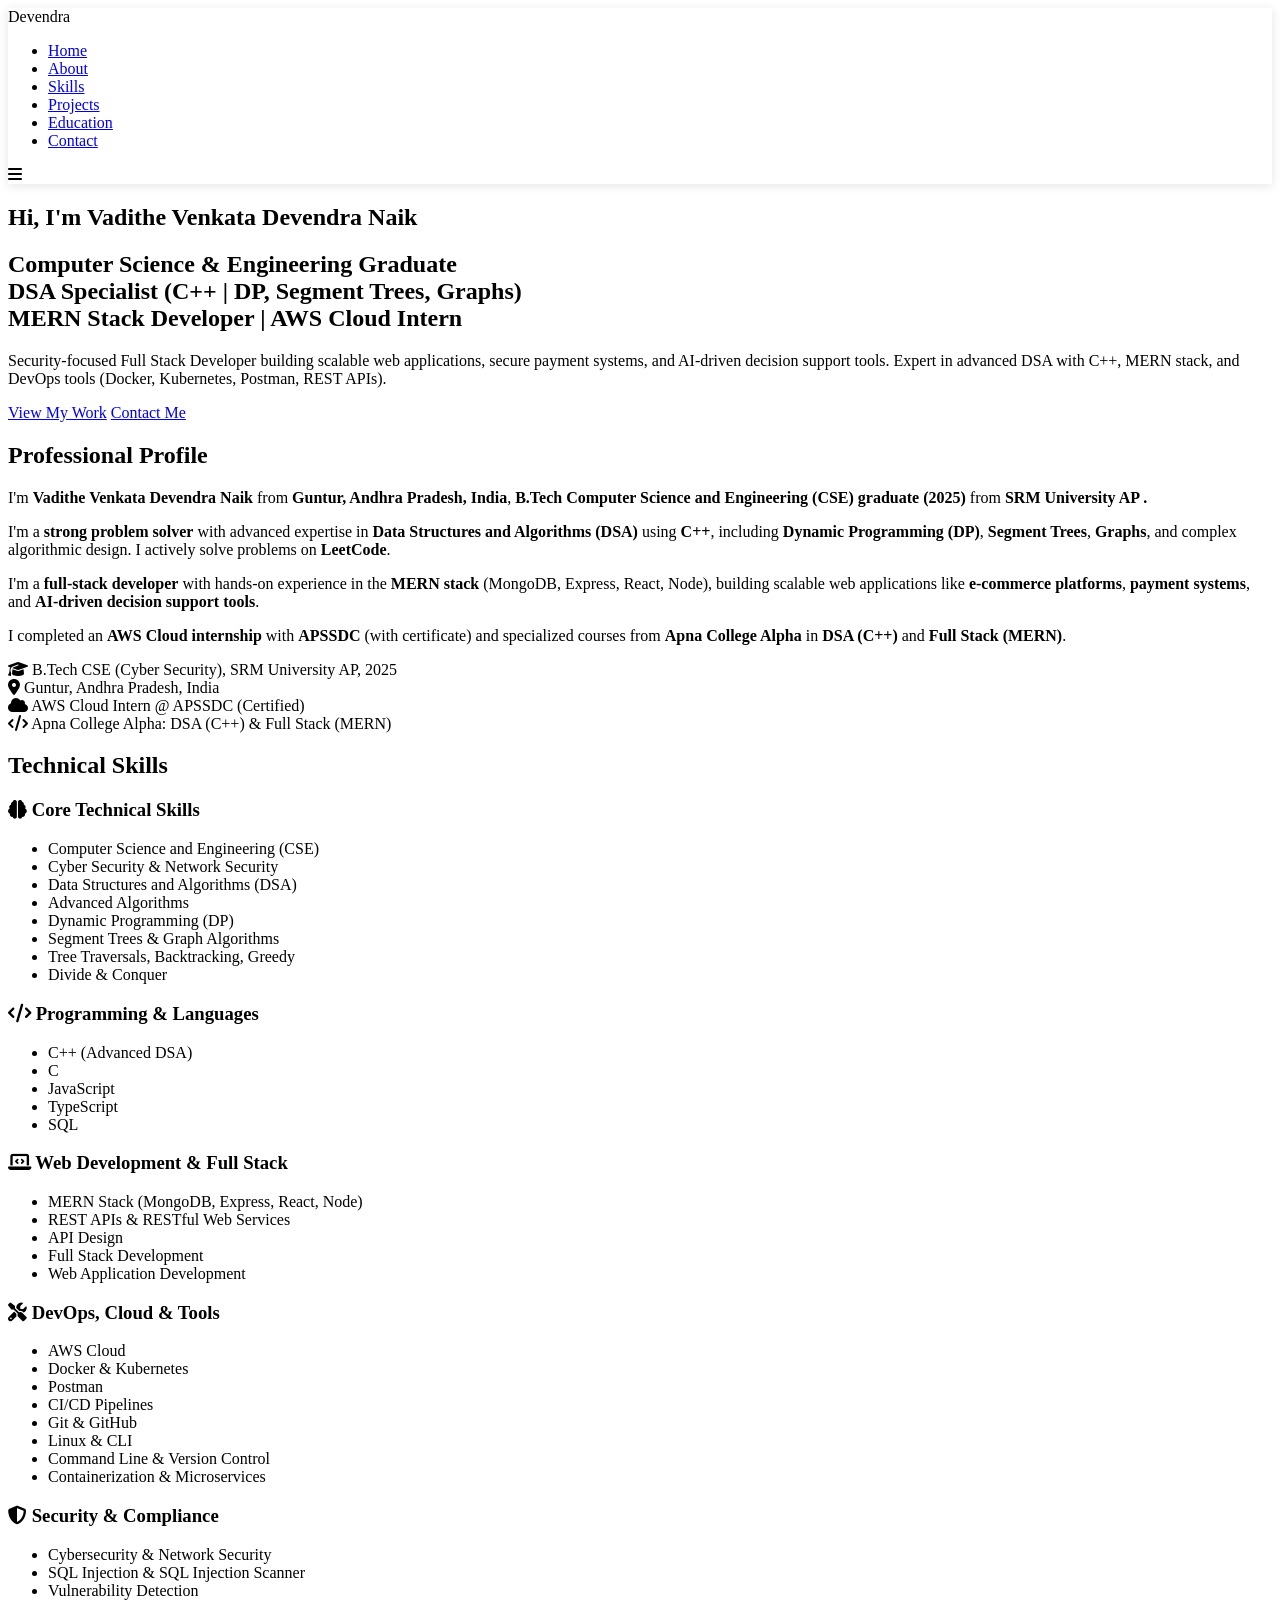
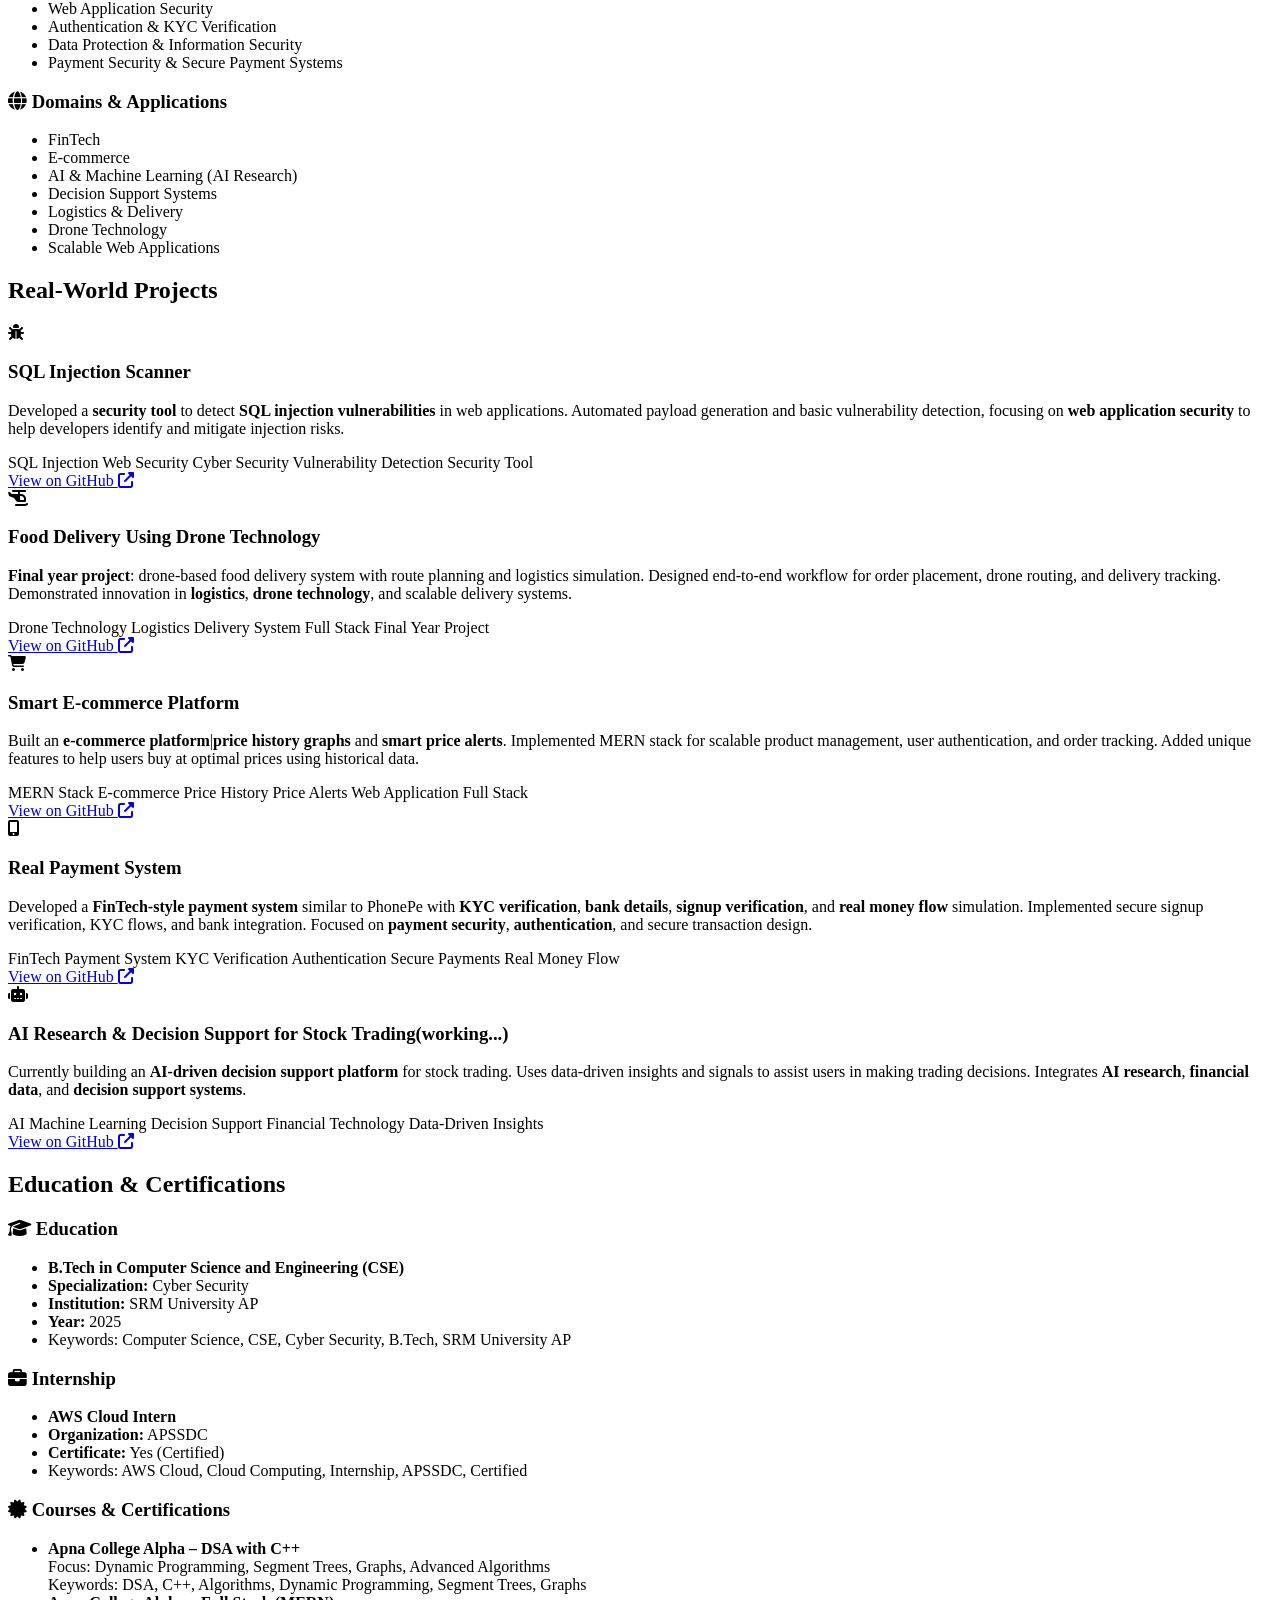
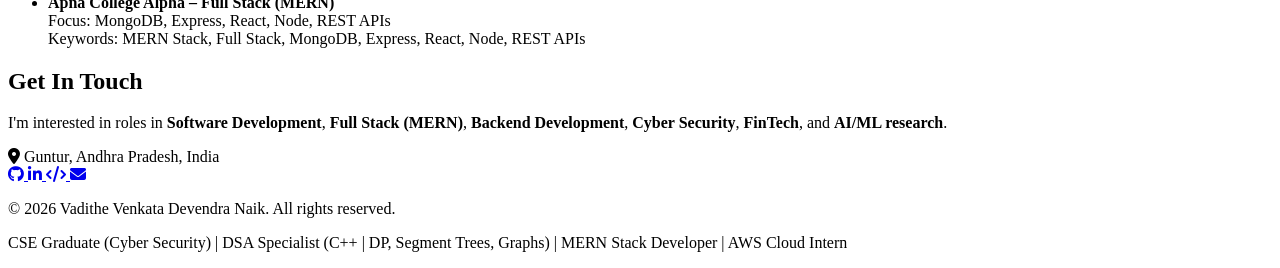
==== index.html @ 282854d7 "Initial portfolio" ====
<!DOCTYPE html>
<html lang="en">
<head>
    <meta charset="UTF-8">
    <meta name="viewport" content="width=device-width, initial-scale=1.0">
    <title>Vadithe Venkata Devendra Naik - CSE Graduate | DSA Specialist | MERN Developer</title>
    <link rel="stylesheet" href="Portfolio.css">
    <link rel="stylesheet" href="https://cdnjs.cloudflare.com/ajax/libs/font-awesome/6.4.0/css/all.min.css">
</head>
<body>
    <!-- Navigation -->
    <nav class="navbar">
        <div class="nav-container">
            <div class="nav-logo">Devendra</div>
            <ul class="nav-menu">
                <li><a href="#home" class="nav-link">Home</a></li>
                <li><a href="#about" class="nav-link">About</a></li>
                <li><a href="#skills" class="nav-link">Skills</a></li>
                <li><a href="#projects" class="nav-link">Projects</a></li>
                <li><a href="#education" class="nav-link">Education</a></li>
                <li><a href="#contact" class="nav-link">Contact</a></li>
            </ul>
            <div class="nav-toggle" id="nav-toggle">
                <i class="fas fa-bars"></i>
            </div>
        </div>
    </nav>

    <!-- Hero Section -->
    <section id="home" class="hero">
        <div class="hero-content">
            <h1 class="hero-title">Hi, I'm <span class="highlight">Vadithe Venkata Devendra Naik</span></h1>
            <h2 class="hero-subtitle">
                Computer Science & Engineering Graduate<br>
                DSA Specialist (C++ | DP, Segment Trees, Graphs)<br>
                MERN Stack Developer | AWS Cloud Intern
            </h2>
            <p class="hero-description">
                Security-focused Full Stack Developer building scalable web applications, secure payment systems, and AI-driven decision support tools. Expert in advanced DSA with C++, MERN stack, and DevOps tools (Docker, Kubernetes, Postman, REST APIs).
            </p>
            <div class="hero-buttons">
                <a href="#projects" class="btn btn-primary">View My Work</a>
                <a href="#contact" class="btn btn-secondary">Contact Me</a>
            </div>
        </div>
    </section>

    <!-- About Section -->
    <section id="about" class="about">
        <div class="container">
            <h2 class="section-title">Professional Profile</h2>
            <div class="about-content">
                <div class="about-text">
                    <p>
                        I'm <strong>Vadithe Venkata Devendra Naik</strong> from <strong>Guntur, Andhra Pradesh, India</strong>,  
                        <strong>B.Tech Computer Science and Engineering (CSE) graduate (2025)</strong> from 
                        <strong>SRM University AP .</strong>

                        <!-- , specializing in <strong>Cyber Security</strong>. -->

                    </p>
                    <p>
                        I'm a <strong>strong problem solver</strong> with advanced expertise in <strong>Data Structures and Algorithms (DSA)</strong> using 
                        <strong>C++</strong>, including <strong>Dynamic Programming (DP)</strong>, <strong>Segment Trees</strong>, 
                        <strong>Graphs</strong>, and complex algorithmic design. I actively solve problems on <strong>LeetCode</strong>.
                    </p>
                    <p>
                        I'm a <strong>full-stack developer</strong> with hands-on experience in the <strong>MERN stack</strong> 
                        (MongoDB, Express, React, Node), building scalable web applications like <strong>e-commerce platforms</strong>, 
                        <strong>payment systems</strong>, and <strong>AI-driven decision support tools</strong>.
                    </p>
                    <p>
                        I completed an <strong>AWS Cloud internship</strong> with <strong>APSSDC</strong> (with certificate) and specialized courses from 
                        <strong>Apna College Alpha</strong> in <strong>DSA (C++)</strong> and <strong>Full Stack (MERN)</strong>.
                    </p>
                    <div class="about-info">
                        <div class="info-item">
                            <i class="fas fa-graduation-cap"></i>
                            <span>B.Tech CSE (Cyber Security), SRM University AP, 2025</span>
                        </div>
                        <div class="info-item">
                            <i class="fas fa-map-marker-alt"></i>
                            <span>Guntur, Andhra Pradesh, India</span>
                        </div>
                        <div class="info-item">
                            <i class="fas fa-cloud"></i>
                            <span>AWS Cloud Intern @ APSSDC (Certified)</span>
                        </div>
                        <div class="info-item">
                            <i class="fas fa-code"></i>
                            <span>Apna College Alpha: DSA (C++) & Full Stack (MERN)</span>
                        </div>
                    </div>
                </div>
            </div>
        </div>
    </section>

    <!-- Skills Section -->
    <section id="skills" class="skills">
        <div class="container">
            <h2 class="section-title">Technical Skills</h2>
            <div class="skills-grid">
                <!-- Core Technical Skills -->
                <div class="skill-category">
                    <h3><i class="fas fa-brain"></i> Core Technical Skills</h3>
                    <ul class="skill-list">
                        <li>Computer Science and Engineering (CSE)</li>
                        <li>Cyber Security & Network Security</li>
                        <li>Data Structures and Algorithms (DSA)</li>
                        <li>Advanced Algorithms</li>
                        <li>Dynamic Programming (DP)</li>
                        <li>Segment Trees & Graph Algorithms</li>
                        <li>Tree Traversals, Backtracking, Greedy</li>
                        <li>Divide & Conquer</li>
                    </ul>
                </div>

                <!-- Programming & Languages -->
                <div class="skill-category">
                    <h3><i class="fas fa-code"></i> Programming & Languages</h3>
                    <ul class="skill-list">
                        <li>C++ (Advanced DSA)</li>
                        <li>C</li>
                        <li>JavaScript</li>
                        <li>TypeScript</li>
                        <li>SQL</li>
                    </ul>
                </div>

                <!-- Web Development & Full Stack -->
                <div class="skill-category">
                    <h3><i class="fas fa-laptop-code"></i> Web Development & Full Stack</h3>
                    <ul class="skill-list">
                        <li>MERN Stack (MongoDB, Express, React, Node)</li>
                        <li>REST APIs & RESTful Web Services</li>
                        <li>API Design</li>
                        <li>Full Stack Development</li>
                        <!-- <li>Frontend & Backend Development</li> -->
                        <li>Web Application Development</li>
                    </ul>
                </div>

                <!-- DevOps, Cloud & Tools -->
                <div class="skill-category">
                    <h3><i class="fas fa-tools"></i> DevOps, Cloud & Tools</h3>
                    <ul class="skill-list">
                        <li>AWS Cloud</li>
                        <li>Docker & Kubernetes</li>
                        <li>Postman</li>
                        <li>CI/CD Pipelines</li>
                        <li>Git & GitHub</li>
                        <li>Linux & CLI</li>
                        <li>Command Line & Version Control</li>
                        <li>Containerization & Microservices</li>
                    </ul>
                </div>

                <!-- Security & Compliance -->
                <div class="skill-category">
                    <h3><i class="fas fa-shield-alt"></i> Security & Compliance</h3>
                    <ul class="skill-list">
                        <li>Cybersecurity & Network Security</li>
                        <li>SQL Injection & SQL Injection Scanner</li>
                        <li>Vulnerability Detection</li>
                        <li>Web Application Security</li>
                        <li>Authentication & KYC Verification</li>
                        <li>Data Protection & Information Security</li>
                        <li>Payment Security & Secure Payment Systems</li>
                    </ul>
                </div>

                <!-- Domains & Applications -->
                <div class="skill-category">
                    <h3><i class="fas fa-globe"></i> Domains & Applications</h3>
                    <ul class="skill-list">
                        <li>FinTech</li>
                        <li>E-commerce</li>
                        <li>AI & Machine Learning (AI Research)</li>
                        <li>Decision Support Systems</li>
                        <!-- <li>Stock Trading & Financial Technology</li> -->
                        <li>Logistics & Delivery</li>
                        <li>Drone Technology</li>
                        <!-- <li>Cloud Computing</li> -->
                        <li>Scalable Web Applications</li>
                    </ul>
                </div>
            </div>
        </div>
    </section>

    <!-- Projects Section -->
    <section id="projects" class="projects">
        <div class="container">
            <h2 class="section-title">Real-World Projects</h2>
            <div class="projects-grid">

                <!-- Project 1: SQL Injection Scanner -->
                <div class="project-card">
                    <div class="project-icon"><i class="fas fa-bug"></i></div>
                    <h3>SQL Injection Scanner</h3>
                    <p>
                        Developed a <strong>security tool</strong> to detect <strong>SQL injection vulnerabilities</strong> in web applications.
                        Automated payload generation and basic vulnerability detection, focusing on <strong>web application security</strong> 
                        to help developers identify and mitigate injection risks.
                    </p>
                    <div class="project-tags">
                        <span>SQL Injection</span>
                        <span>Web Security</span>
                        <span>Cyber Security</span>
                        <span>Vulnerability Detection</span>
                        <span>Security Tool</span>
                    </div>
                    <a href="https://github.com/devendranaikvadithe/SQL-Injection-Scanner" target="_blank" class="project-link">
                        View on GitHub <i class="fas fa-external-link-alt"></i>
                    </a>
                </div>

                <!-- Project 2: Food Delivery Using Drone Technology -->
                <div class="project-card">
                    <div class="project-icon"><i class="fas fa-helicopter"></i></div>
                    <h3>Food Delivery Using Drone Technology</h3>
                    <p>
                        <strong>Final year project</strong>: drone-based food delivery system with route planning and logistics simulation.
                        Designed end-to-end workflow for order placement, drone routing, and delivery tracking. Demonstrated innovation in 
                        <strong>logistics</strong>, <strong>drone technology</strong>, and scalable delivery systems.
                    </p>
                    <div class="project-tags">
                        <span>Drone Technology</span>
                        <span>Logistics</span>
                        <span>Delivery System</span>
                        <span>Full Stack</span>
                        <span>Final Year Project</span>
                    </div>
                    <a href="https://github.com/devendranaikvadithe/Food-Delivery-Using-Drone-Technology" target="_blank" class="project-link">
                        View on GitHub <i class="fas fa-external-link-alt"></i>
                    </a>
                </div>

                <!-- Project 3: Smart E-commerce Platform -->
                <div class="project-card">
                    <div class="project-icon"><i class="fas fa-shopping-cart"></i></div>
                    <h3>Smart E-commerce Platform</h3>
                    <p>
                        Built an <strong>e-commerce platform</strong>|<strong>price history graphs</strong> 
                        and <strong>smart price alerts</strong>. Implemented MERN stack for scalable product management, user authentication, 
                        and order tracking. Added unique features to help users buy at optimal prices using historical data.
                    </p>
                    <div class="project-tags">
                        <span>MERN Stack</span>
                        <span>E-commerce</span>
                        <span>Price History</span>
                        <span>Price Alerts</span>
                        <span>Web Application</span>
                        <span>Full Stack</span>
                    </div>
                    <a href="https://github.com/devendranaikvadithe/smart-ecommerce-platform" target="_blank" class="project-link">
                        View on GitHub <i class="fas fa-external-link-alt"></i>
                    </a>
                </div>

                <!-- Project 4: Real Payment System -->
                <div class="project-card">
                    <div class="project-icon"><i class="fas fa-mobile-alt"></i></div>
                    <h3>Real Payment System</h3>
                    <p>
                        Developed a <strong>FinTech-style payment system</strong> similar to PhonePe with <strong>KYC verification</strong>, 
                        <strong>bank details</strong>, <strong>signup verification</strong>, and <strong>real money flow</strong> simulation.
                        Implemented secure signup verification, KYC flows, and bank integration. Focused on <strong>payment security</strong>, 
                        <strong>authentication</strong>, and secure transaction design.
                    </p>
                    <div class="project-tags">
                        <span>FinTech</span>
                        <span>Payment System</span>
                        <span>KYC Verification</span>
                        <span>Authentication</span>
                        <span>Secure Payments</span>
                        <span>Real Money Flow</span>
                    </div>
                    <a href="https://github.com/devendranaikvadithe/REAL--payment-System" target="_blank" class="project-link">
                        View on GitHub <i class="fas fa-external-link-alt"></i>
                    </a>
                </div>

                <!-- Project 5: AI Research & Decision Support for Stock Trading -->
                <div class="project-card">
                    <div class="project-icon"><i class="fas fa-robot"></i></div>
                    <h3>AI Research & Decision Support for Stock Trading(working...)</h3>
                    <p>
                        Currently building an <strong>AI-driven decision support platform</strong> for stock trading. Uses data-driven insights 
                        and signals to assist users in making trading decisions. Integrates <strong>AI research</strong>, 
                        <strong>financial data</strong>, and <strong>decision support systems</strong>.
                    </p>
                    <div class="project-tags">
                        <span>AI</span>
                        <span>Machine Learning</span>
                        <!-- <span>Stock Trading</span> -->
                        <span>Decision Support</span>
                        <span>Financial Technology</span>
                        <span>Data-Driven Insights</span>
                    </div>
                    <a href="https://github.com/devendranaikvadithe" target="_blank" class="project-link">
                        View on GitHub <i class="fas fa-external-link-alt"></i>
                    </a>
                </div>

            </div>
        </div>
    </section>

    <!-- Education & Certifications Section -->
    <section id="education" class="education">
        <div class="container">
            <h2 class="section-title">Education & Certifications</h2>
            <div class="skills-grid">
                
                <!-- Education -->
                <div class="skill-category">
                    <h3><i class="fas fa-graduation-cap"></i> Education</h3>
                    <ul class="skill-list">
                        <li><strong>B.Tech in Computer Science and Engineering (CSE)</strong></li>
                        <li><strong>Specialization:</strong> Cyber Security</li>
                        <li><strong>Institution:</strong> SRM University AP</li>
                        <li><strong>Year:</strong> 2025</li>
                        <li>Keywords: Computer Science, CSE, Cyber Security, B.Tech, SRM University AP</li>
                    </ul>
                </div>

                <!-- Internship -->
                <div class="skill-category">
                    <h3><i class="fas fa-briefcase"></i> Internship</h3>
                    <ul class="skill-list">
                        <li><strong>AWS Cloud Intern</strong></li>
                        <li><strong>Organization:</strong> APSSDC</li>
                        <li><strong>Certificate:</strong> Yes (Certified)</li>
                        <li>Keywords: AWS Cloud, Cloud Computing, Internship, APSSDC, Certified</li>
                    </ul>
                </div>

                <!-- Courses & Certifications -->
                <div class="skill-category">
                    <h3><i class="fas fa-certificate"></i> Courses & Certifications</h3>
                    <ul class="skill-list">
                        <li>
                            <strong>Apna College Alpha – DSA with C++</strong><br>
                            Focus: Dynamic Programming, Segment Trees, Graphs, Advanced Algorithms<br>
                            Keywords: DSA, C++, Algorithms, Dynamic Programming, Segment Trees, Graphs
                        </li>
                        <li>
                            <strong>Apna College Alpha – Full Stack (MERN)</strong><br>
                            Focus: MongoDB, Express, React, Node, REST APIs<br>
                            Keywords: MERN Stack, Full Stack, MongoDB, Express, React, Node, REST APIs
                        </li>
                    </ul>
                </div>

            </div>
        </div>
    </section>

    <!-- Contact Section -->
    <section id="contact" class="contact">
        <div class="container">
            <h2 class="section-title">Get In Touch</h2>
            <div class="contact-content">
                <p class="contact-text">
                    I'm interested in roles in <strong>Software Development</strong>, <strong>Full Stack (MERN)</strong>, 
                    <strong>Backend Development</strong>, <strong>Cyber Security</strong>, <strong>FinTech</strong>, and 
                    <strong>AI/ML research</strong>.
                </p>
                <div class="contact-info">
                    <div class="contact-item">
                        <i class="fas fa-map-marker-alt"></i>
                        <span>Guntur, Andhra Pradesh, India</span>
                    </div>
                </div>
                <div class="social-links">
                    <a href="https://github.com/devendranaikvadithe" target="_blank" class="social-link" title="GitHub">
                        <i class="fab fa-github"></i>
                    </a>

                    <a href="https://www.linkedin.com/in/vadithe-venkata-devendra-naik-aa84a824b/" target="_blank" class="social-link" title="LinkedIn">
                        <i class="fab fa-linkedin-in"></i>
                    </a>

                    <a href="https://leetcode.com/u/DEVENDRANAIK/" target="_blank" class="social-link" title="LeetCode">
                        <i class="fas fa-code"></i>
                    </a>

                    <a href="devendranaikvadithe@gmail.com" target="_blank" class="social-link" title="Email">
                        <i class="fas fa-envelope"></i>
                    </a>

                </div>
            </div>
        </div>
    </section>

    <!-- Footer -->
    <footer class="footer">
        <p>&copy; 2026 Vadithe Venkata Devendra Naik. All rights reserved.</p>
        <p>CSE Graduate (Cyber Security) | DSA Specialist (C++ | DP, Segment Trees, Graphs) | MERN Stack Developer | AWS Cloud Intern</p>
    </footer>

    <script src="script.js"></script>
</body>
</html>
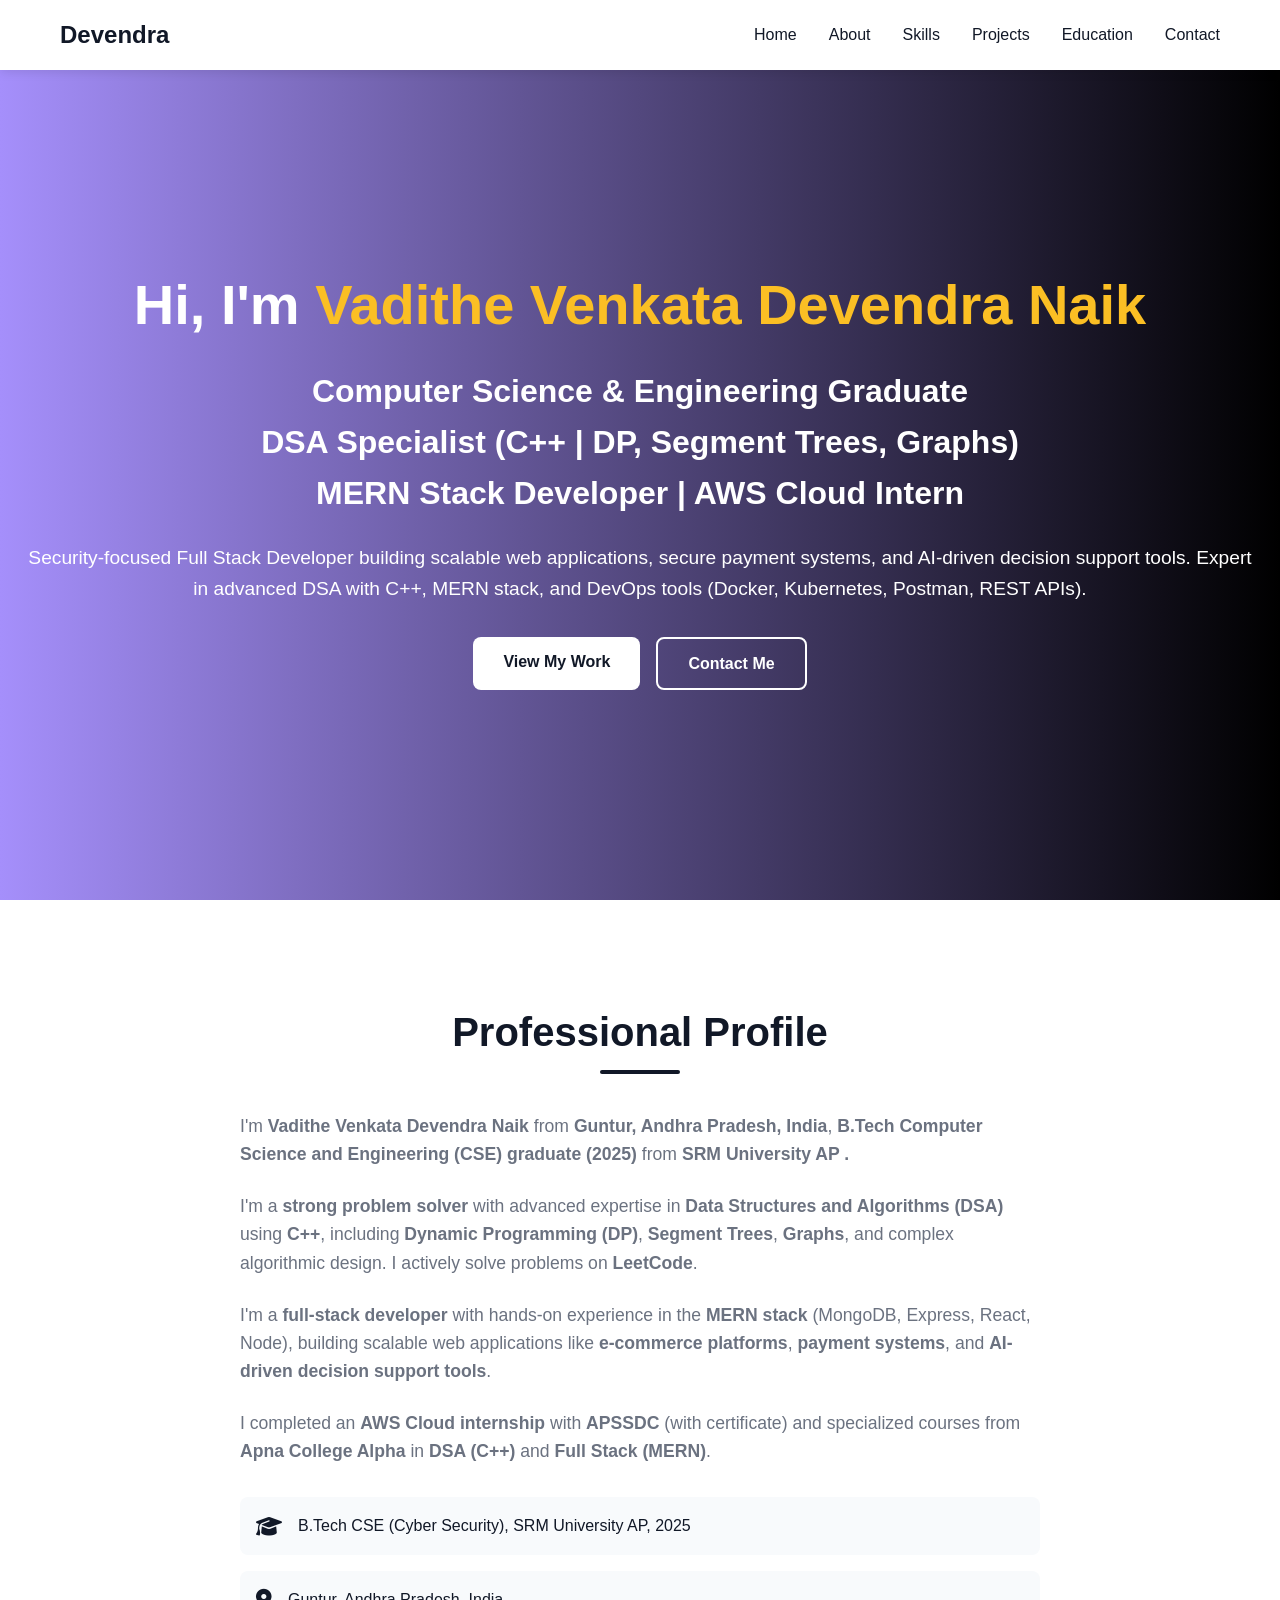
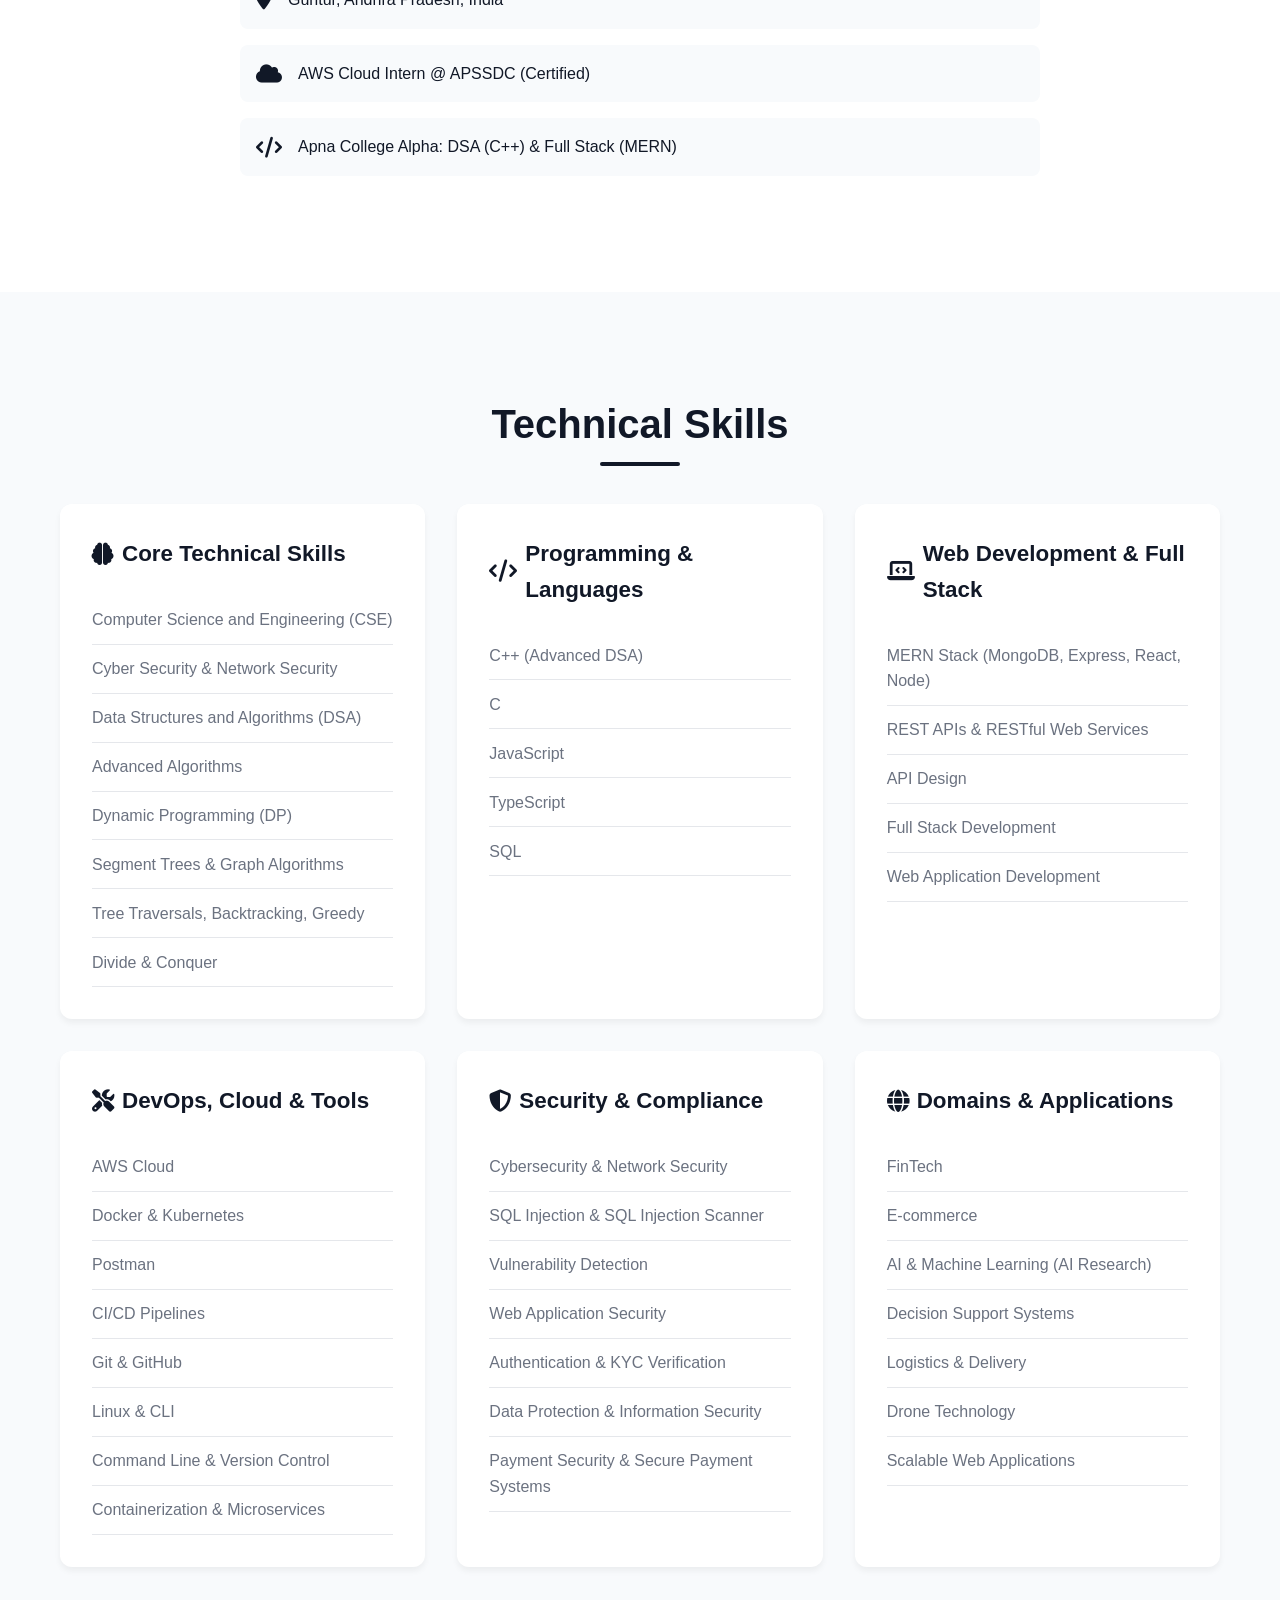
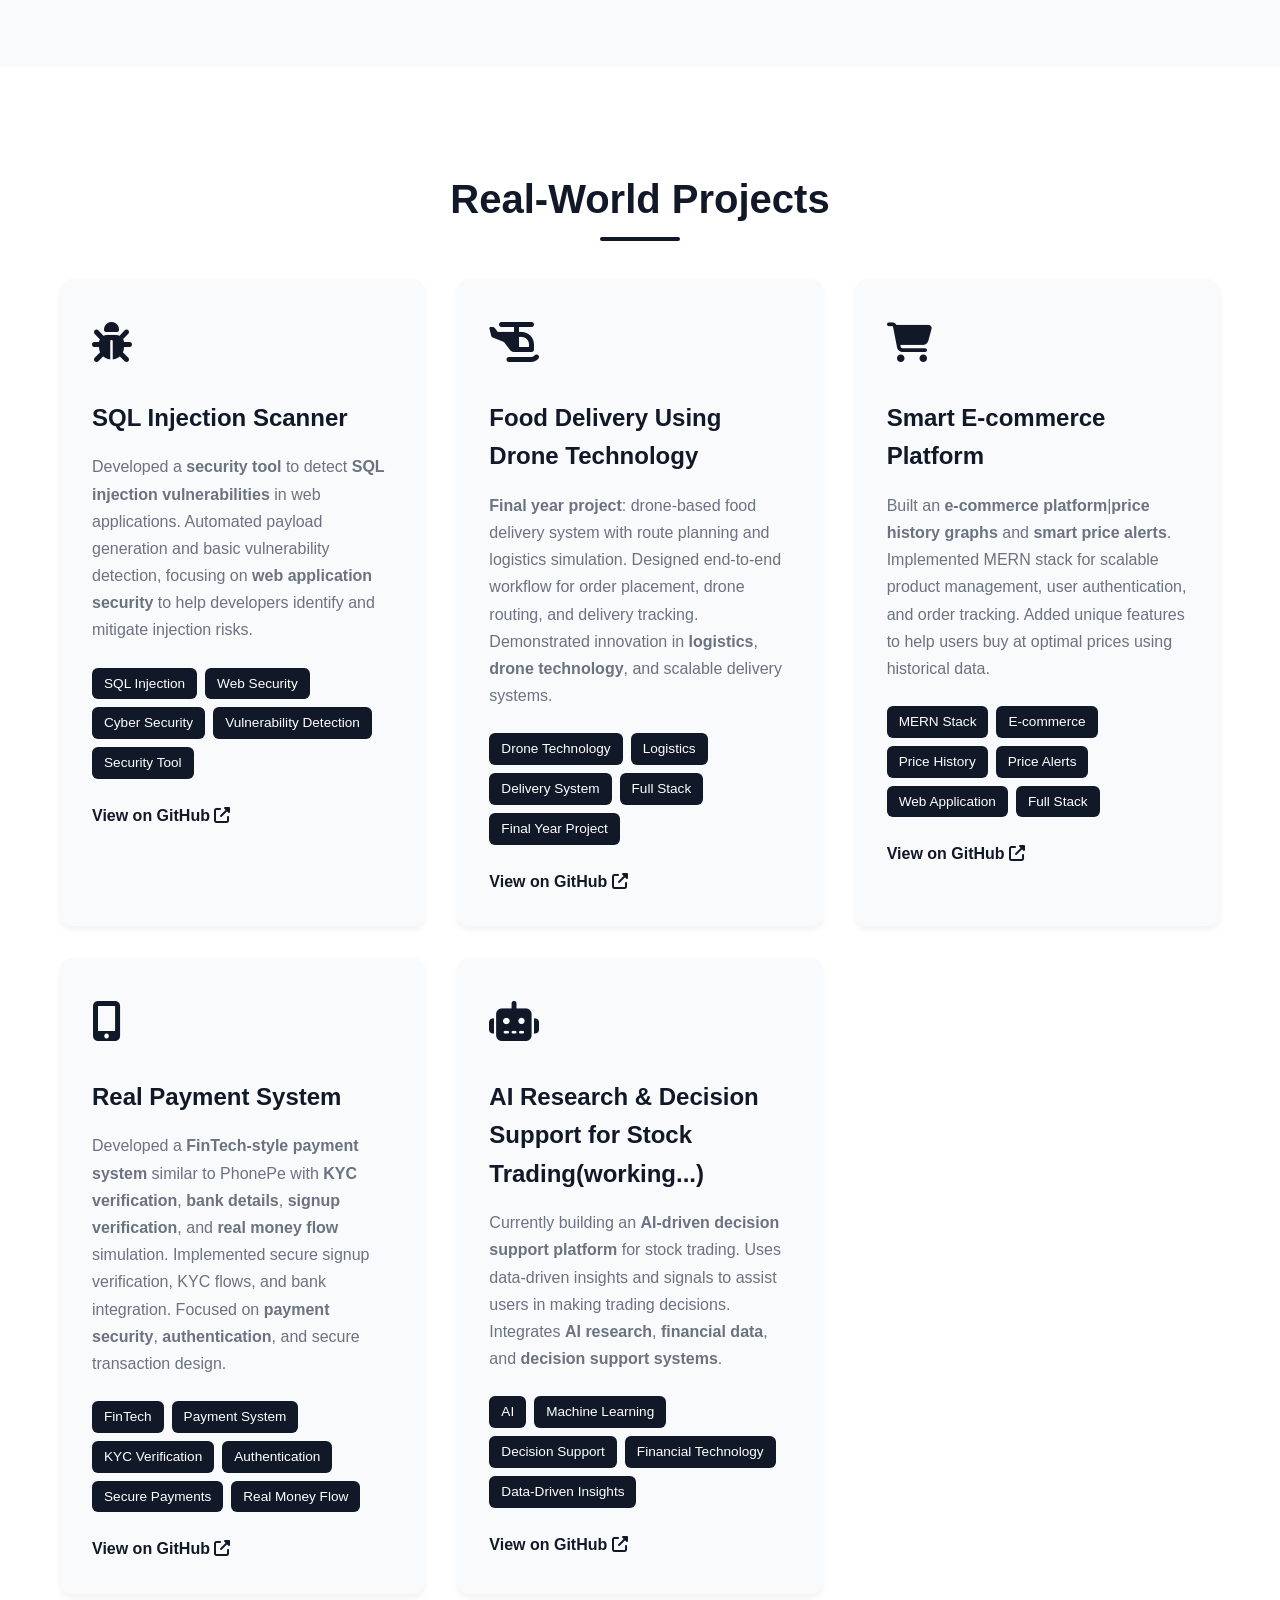
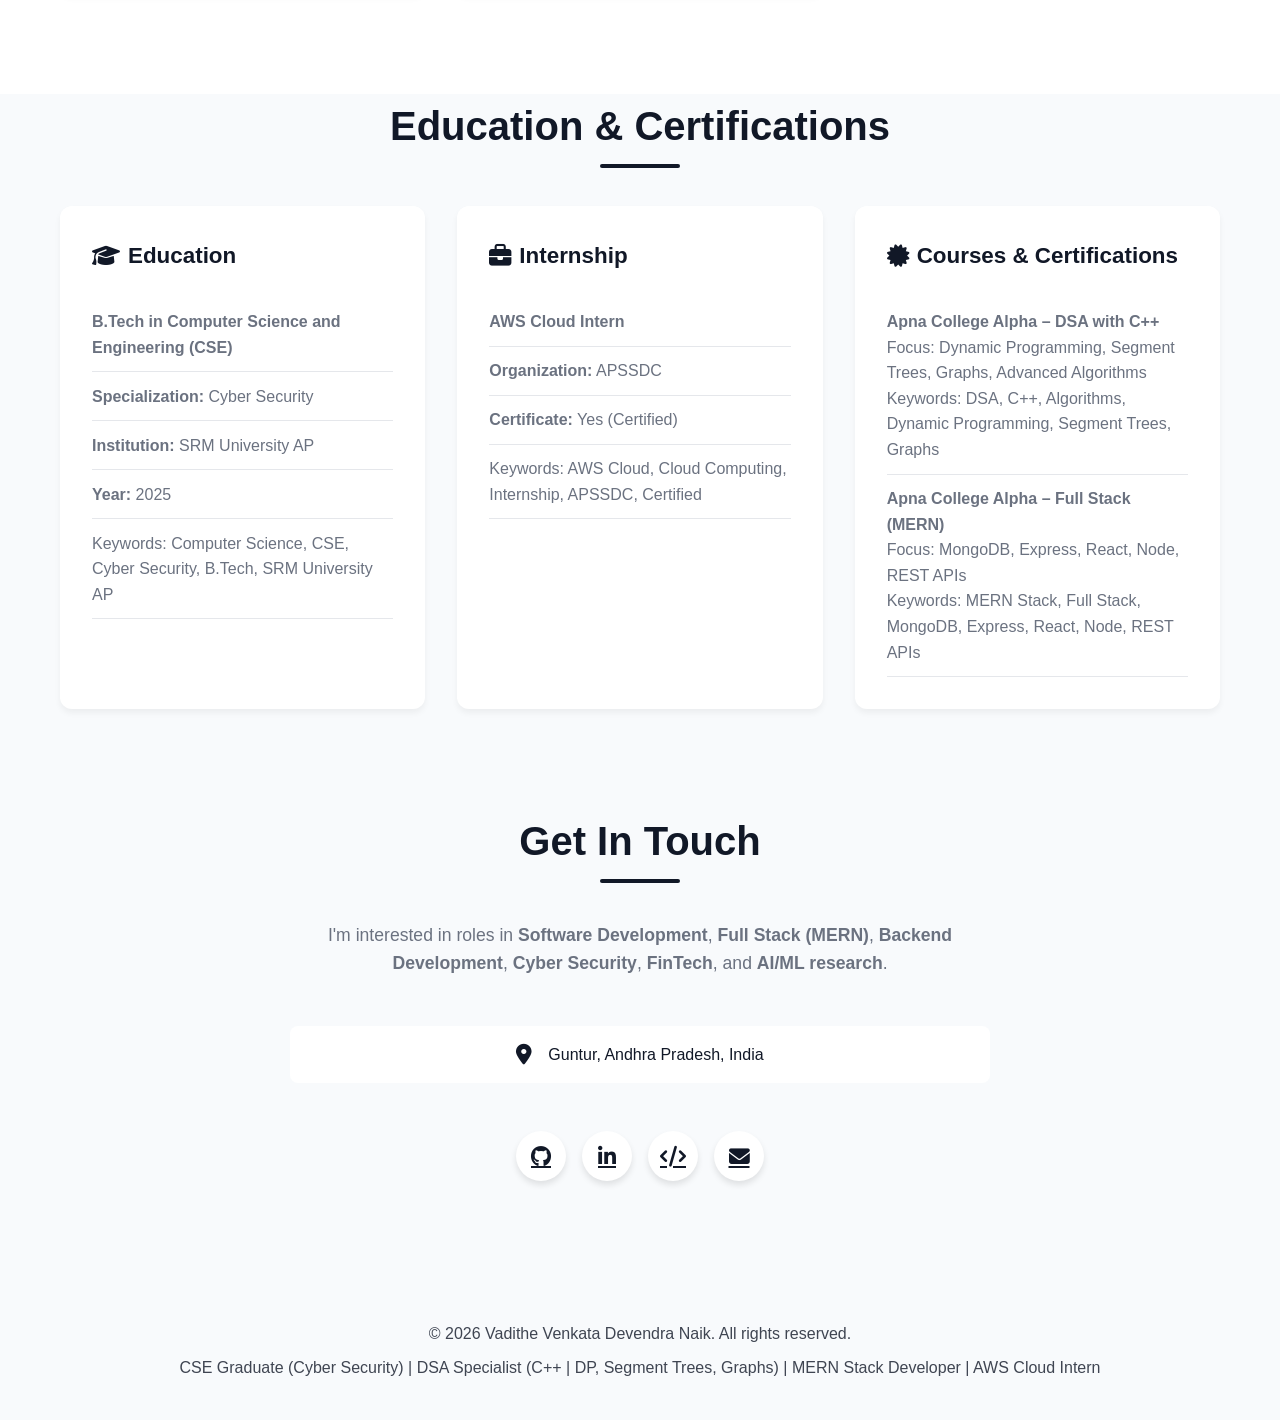
==== commit a865a6c1: "Fix CSS and JS linking" ====
--- a/index.html
+++ b/index.html
@@ -4,7 +4,7 @@
     <meta charset="UTF-8">
     <meta name="viewport" content="width=device-width, initial-scale=1.0">
     <title>Vadithe Venkata Devendra Naik - CSE Graduate | DSA Specialist | MERN Developer</title>
-    <link rel="stylesheet" href="Portfolio.css">
+    <link rel="stylesheet" href="style.css">
     <link rel="stylesheet" href="https://cdnjs.cloudflare.com/ajax/libs/font-awesome/6.4.0/css/all.min.css">
 </head>
 <body>
--- a/style.css
+++ b/style.css
@@ -0,0 +1,526 @@
+/* CSS Variables & Reset */
+/* :root {
+    --primary-color: #4f46e5;
+    --secondary-color: #7c3aed;
+    --dark-bg: #111827;
+    --light-bg: #f9fafb;
+    --text-dark: #1f2937;
+    --text-light: #6b7280;
+    --white: #ffffff;
+    --transition: all 0.3s ease;
+} */
+
+
+:root {
+    --primary-color: #111827;
+    --secondary-color: #374151;
+    --light-bg: #f8fafc;
+    --text-dark: #111827;
+    --text-light: #6b7280;
+    --white: #ffffff;
+}
+
+
+* {
+    margin: 0;
+    padding: 0;
+    box-sizing: border-box;
+}
+
+html {
+    scroll-behavior: smooth;
+}
+
+body {
+    font-family: 'Segoe UI', Tahoma, Geneva, Verdana, sans-serif;
+    line-height: 1.6;
+    color: var(--text-dark);
+    background: var(--light-bg);
+}
+
+.container {
+    max-width: 1200px;
+    margin: 0 auto;
+    padding: 0 20px;
+}
+
+/* Navigation */
+.navbar {
+    background: var(--white);
+    padding: 1rem 0;
+    position: fixed;
+    width: 100%;
+    top: 0;
+    z-index: 1000;
+    box-shadow: 0 2px 10px rgba(0,0,0,0.1);
+}
+
+.nav-container {
+    max-width: 1200px;
+    margin: 0 auto;
+    padding: 0 20px;
+    display: flex;
+    justify-content: space-between;
+    align-items: center;
+}
+
+.nav-logo {
+    font-size: 1.5rem;
+    font-weight: bold;
+    color: var(--primary-color);
+}
+
+.nav-menu {
+    display: flex;
+    list-style: none;
+    gap: 2rem;
+}
+
+.nav-link {
+    color: var(--text-dark);
+    text-decoration: none;
+    font-weight: 500;
+    transition: var(--transition);
+}
+
+.nav-link:hover {
+    color: var(--primary-color);
+}
+
+.nav-toggle {
+    display: none;
+    cursor: pointer;
+    font-size: 1.5rem;
+}
+
+/* Hero Section */
+.hero {
+    min-height: 100vh;
+    display: flex;
+    align-items: center;
+    justify-content: center;
+    /* background-color: #f8fafc ; */
+    /* background-color: whitesmoke; */
+   /* background: linear-gradient(135deg, var(--primary-color) 0%, var(--secondary-color) 100%); */
+    /* color: #111827;  */
+    /* color: var(--white); */
+    background: #0f172a;
+    color: white;
+
+    padding: 100px 20px 50px;
+}
+
+.hero-content {
+    max-width: 100%;
+    text-align: center;
+}
+
+.hero-title {
+    font-size: 3.5rem;
+    margin-bottom: 1rem;
+    animation: fadeInUp 1s ease;
+}
+
+.highlight {
+    color: #fbbf24;
+}
+
+.hero-subtitle {
+    font-size: 2rem;
+    margin-bottom: 1.5rem;
+    opacity: 0.9;
+    animation: fadeInUp 1s ease 0.2s;
+    animation-fill-mode: both;
+}
+
+.hero-description {
+    font-size: 1.2rem;
+    margin-bottom: 2rem;
+    opacity: 0.85;
+    animation: fadeInUp 1s ease 0.4s;
+    animation-fill-mode: both;
+}
+
+.hero-buttons {
+    display: flex;
+    gap: 1rem;
+    justify-content: center;
+    animation: fadeInUp 1s ease 0.6s;
+    animation-fill-mode: both;
+}
+
+/* Buttons */
+.btn {
+    padding: 12px 30px;
+    border-radius: 8px;
+    text-decoration: none;
+    font-weight: 600;
+    transition: var(--transition);
+    border: none;
+    cursor: pointer;
+}
+
+.btn-primary {
+    background: var(--white);
+    color: var(--primary-color);
+}
+
+.btn-primary:hover {
+    background: #fbbf24;
+    color: var(--text-dark);
+    transform: translateY(-2px);
+}
+
+.btn-secondary {
+    background: transparent;
+    color: var(--white);
+    border: 2px solid var(--white);
+}
+
+.btn-secondary:hover {
+    background: var(--white);
+    color: var(--primary-color);
+    transform: translateY(-2px);
+}
+.btn-dark {
+    background: #ffffff;
+    color: #0f172a;
+}
+
+/* Section Titles */
+.section-title {
+    font-size: 2.5rem;
+    text-align: center;
+    margin-bottom: 3rem;
+    color: var(--text-dark);
+    position: relative;
+}
+
+.section-title::after {
+    content: '';
+    position: absolute;
+    bottom: -10px;
+    left: 50%;
+    transform: translateX(-50%);
+    width: 80px;
+    height: 4px;
+    background: var(--primary-color);
+    border-radius: 2px;
+}
+
+/* About Section */
+.about {
+    padding: 100px 20px;
+    background: var(--white);
+}
+
+.about-content {
+    max-width: 800px;
+    margin: 0 auto;
+}
+
+.about-text p {
+    margin-bottom: 1.5rem;
+    color: var(--text-light);
+    font-size: 1.1rem;
+}
+
+.about-info {
+    margin-top: 2rem;
+}
+
+.info-item {
+    display: flex;
+    align-items: center;
+    gap: 1rem;
+    margin-bottom: 1rem;
+    padding: 1rem;
+    background: var(--light-bg);
+    border-radius: 8px;
+}
+
+.info-item i {
+    color: var(--primary-color);
+    font-size: 1.3rem;
+}
+
+/* Skills Section */
+.skills {
+    padding: 100px 20px;
+    background: var(--light-bg);
+}
+
+.skills-grid {
+    display: grid;
+    grid-template-columns: repeat(auto-fit, minmax(280px, 1fr));
+    gap: 2rem;
+    max-width: 1200px;
+    margin: 0 auto;
+}
+
+.skill-category {
+    background: var(--white);
+    padding: 2rem;
+    border-radius: 12px;
+    box-shadow: 0 4px 6px rgba(0,0,0,0.05);
+    transition: var(--transition);
+}
+
+.skill-category:hover {
+    transform: translateY(-5px);
+    box-shadow: 0 8px 15px rgba(0,0,0,0.1);
+}
+
+.skill-category h3 {
+    font-size: 1.4rem;
+    margin-bottom: 1.5rem;
+    color: var(--primary-color);
+    display: flex;
+    align-items: center;
+    gap: 0.5rem;
+}
+
+.skill-list {
+    list-style: none;
+    padding: 0;
+    margin: 0;
+}
+
+.skill-list li {
+    padding: 0.7rem 0;
+    color: var(--text-light);
+    border-bottom: 1px solid #e5e7eb;
+    transition: var(--transition);
+    list-style: none;
+}
+
+.skill-list li:hover {
+    color: var(--primary-color);
+    padding-left: 5px;
+}
+
+/* Projects Section */
+.projects {
+    padding: 100px 20px;
+    background: var(--white);
+}
+
+.projects-grid {
+    display: grid;
+    grid-template-columns: repeat(auto-fit, minmax(300px, 1fr));
+    gap: 2rem;
+    max-width: 1200px;
+    margin: 0 auto;
+}
+
+.project-card {
+    background: var(--light-bg);
+    padding: 2rem;
+    border-radius: 12px;
+    box-shadow: 0 4px 6px rgba(0,0,0,0.05);
+    transition: var(--transition);
+}
+
+.project-card:hover {
+    transform: translateY(-5px);
+    box-shadow: 0 8px 25px rgba(0,0,0,0.15);
+}
+
+.project-icon {
+    font-size: 2.5rem;
+    color: var(--primary-color);
+    margin-bottom: 1.5rem;
+}
+
+.project-card h3 {
+    font-size: 1.5rem;
+    margin-bottom: 1rem;
+    color: var(--text-dark);
+}
+
+.project-card p {
+    color: var(--text-light);
+    margin-bottom: 1.5rem;
+    line-height: 1.7;
+}
+
+.project-tags {
+    list-style: none;
+    padding: 0;
+    margin: 0;
+    display: flex;
+    gap: 0.5rem;
+    margin-bottom: 1.5rem;
+    flex-wrap: wrap;
+}
+
+/* Ensure tags don't have bullets */
+.project-tags span {
+    display: inline-block;
+    padding: 5px 12px;
+    background: var(--primary-color);
+    color: var(--white);
+    border-radius: 6px;
+    font-size: 0.85rem;
+    font-weight: 500;
+    list-style: none;
+}
+
+.project-link {
+    color: var(--primary-color);
+    text-decoration: none;
+    font-weight: 600;
+    transition: var(--transition);
+}
+
+.project-link:hover {
+    color: var(--secondary-color);
+}
+
+/* Contact Section */
+.contact {
+    padding: 100px 20px;
+    background: var(--light-bg);
+}
+
+.contact-content {
+    max-width: 700px;
+    margin: 0 auto;
+    text-align: center;
+}
+
+.contact-text {
+    font-size: 1.1rem;
+    color: var(--text-light);
+    margin-bottom: 3rem;
+}
+
+.contact-info {
+    margin-bottom: 3rem;
+}
+
+.contact-item {
+    display: flex;
+    align-items: center;
+    justify-content: center;
+    gap: 1rem;
+    margin-bottom: 1.5rem;
+    padding: 1rem;
+    background: var(--white);
+    border-radius: 8px;
+}
+
+.contact-item i {
+    color: var(--primary-color);
+    font-size: 1.3rem;
+}
+
+.social-links {
+    display: flex;
+    gap: 1rem;
+    justify-content: center;
+}
+
+.social-link {
+    width: 50px;
+    height: 50px;
+    display: flex;
+    align-items: center;
+    justify-content: center;
+    background: var(--white);
+    color: var(--primary-color);
+    border-radius: 50%;
+    font-size: 1.3rem;
+    transition: var(--transition);
+    box-shadow: 0 4px 6px rgba(0,0,0,0.1);
+}
+
+.social-link:hover {
+    background: var(--primary-color);
+    color: var(--white);
+    transform: translateY(-3px);
+    box-shadow: 0 6px 12px rgba(0,0,0,0.2);
+}
+
+/* Footer */
+.footer {
+    /* background: var(--dark-bg);
+    color: var(--white); */
+    text-align: center;
+    padding: 2rem;
+}
+
+.footer p {
+    margin: 0.5rem 0;
+    opacity: 0.8;
+}
+
+/* Animations */
+@keyframes fadeInUp {
+    from {
+        opacity: 0;
+        transform: translateY(30px);
+    }
+    to {
+        opacity: 1;
+        transform: translateY(0);
+    }
+}
+
+/* Responsive Design */
+@media (max-width: 768px) {
+    .nav-menu {
+        display: none;
+        position: absolute;
+        top: 70px;
+        left: 0;
+        width: 100%;
+        background: var(--white);
+        flex-direction: column;
+        padding: 1rem 0;
+        box-shadow: 0 4px 6px rgba(0,0,0,0.1);
+    }
+
+    .nav-menu.active {
+        display: flex;
+    }
+
+    .nav-menu li {
+        padding: 0.8rem 2rem;
+    }
+
+    .nav-toggle {
+        display: block;
+    }
+
+    .hero-title {
+        font-size: 1.5rem;
+    }
+
+    .hero-subtitle {
+        font-size: 1rem;
+    }
+
+    .hero-buttons {
+        flex-direction: column;
+    }
+
+    .section-title {
+        font-size: 2rem;
+    }
+
+    .skills-grid,
+    .projects-grid {
+        grid-template-columns: 1fr;
+    }
+}
+
+
+.hero {
+    background: linear-gradient(
+        to right,
+        #a58ffb,
+        #000
+        
+    );
+}
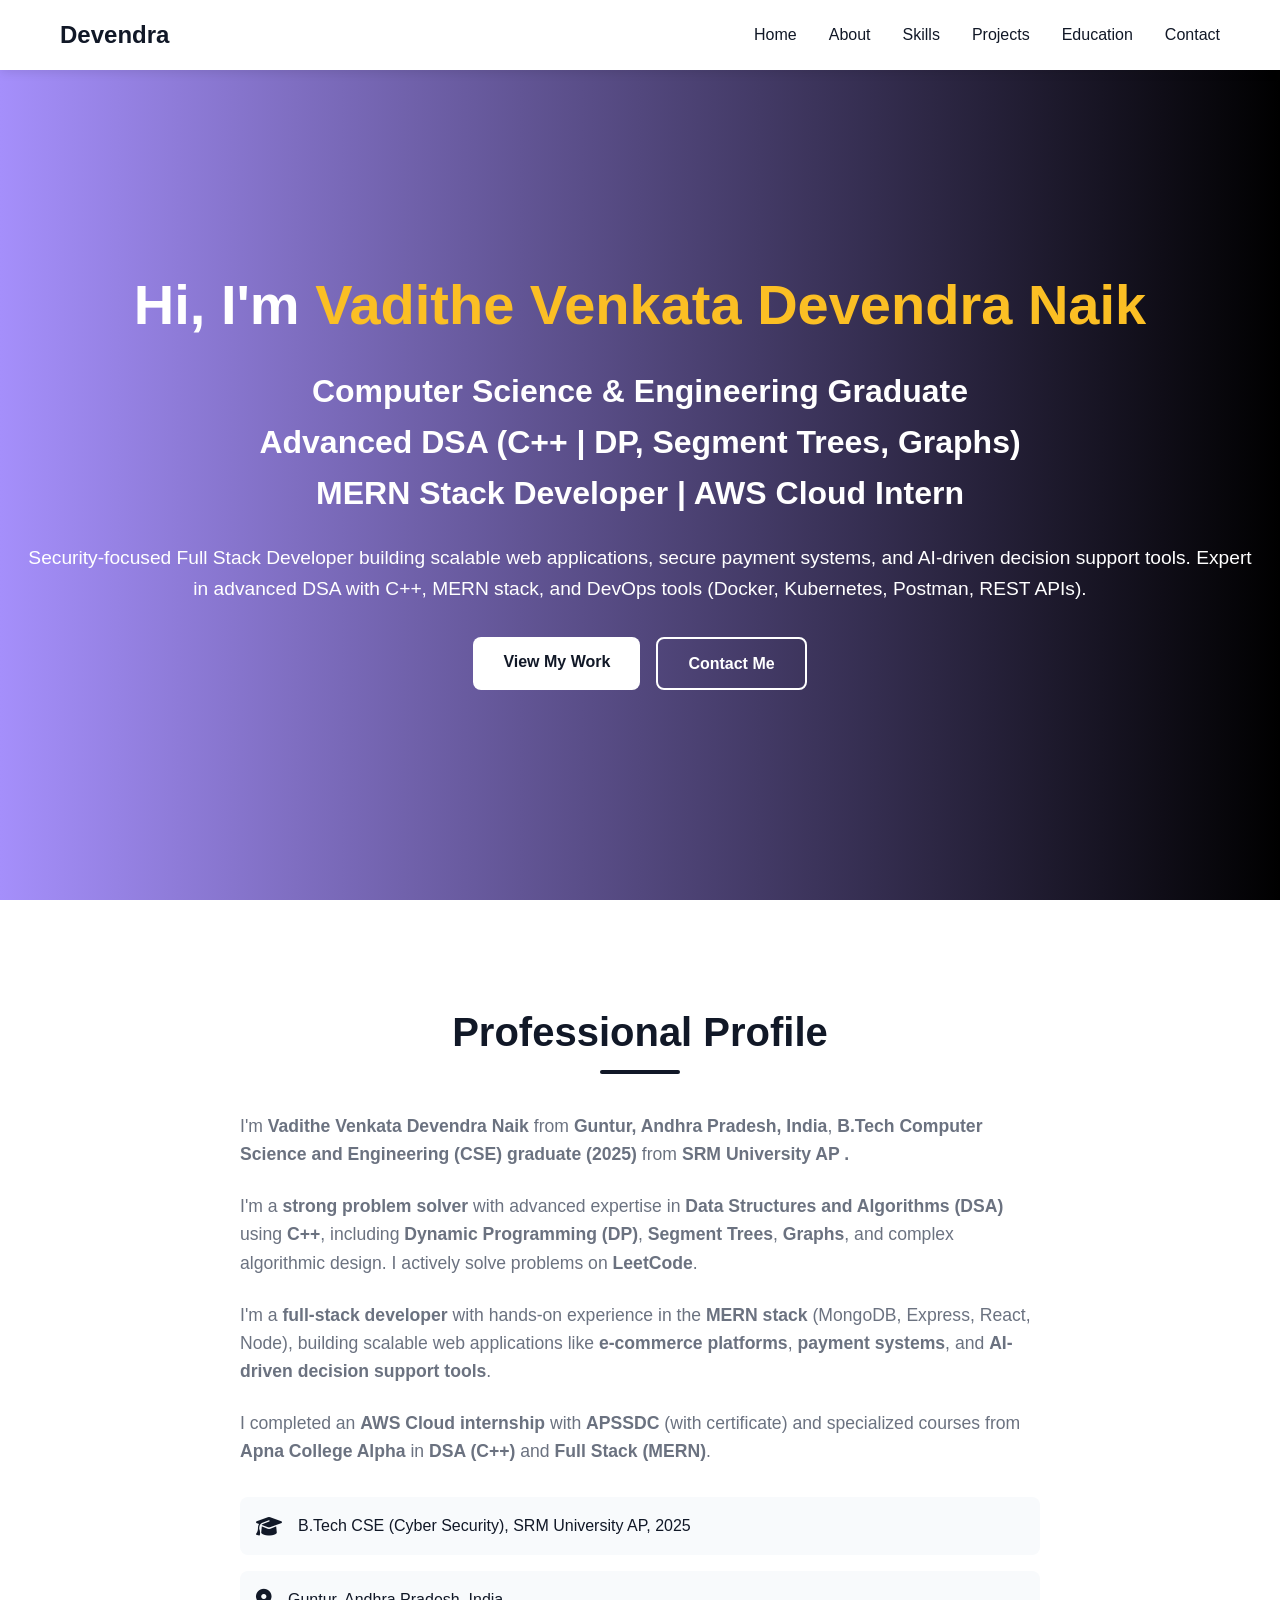
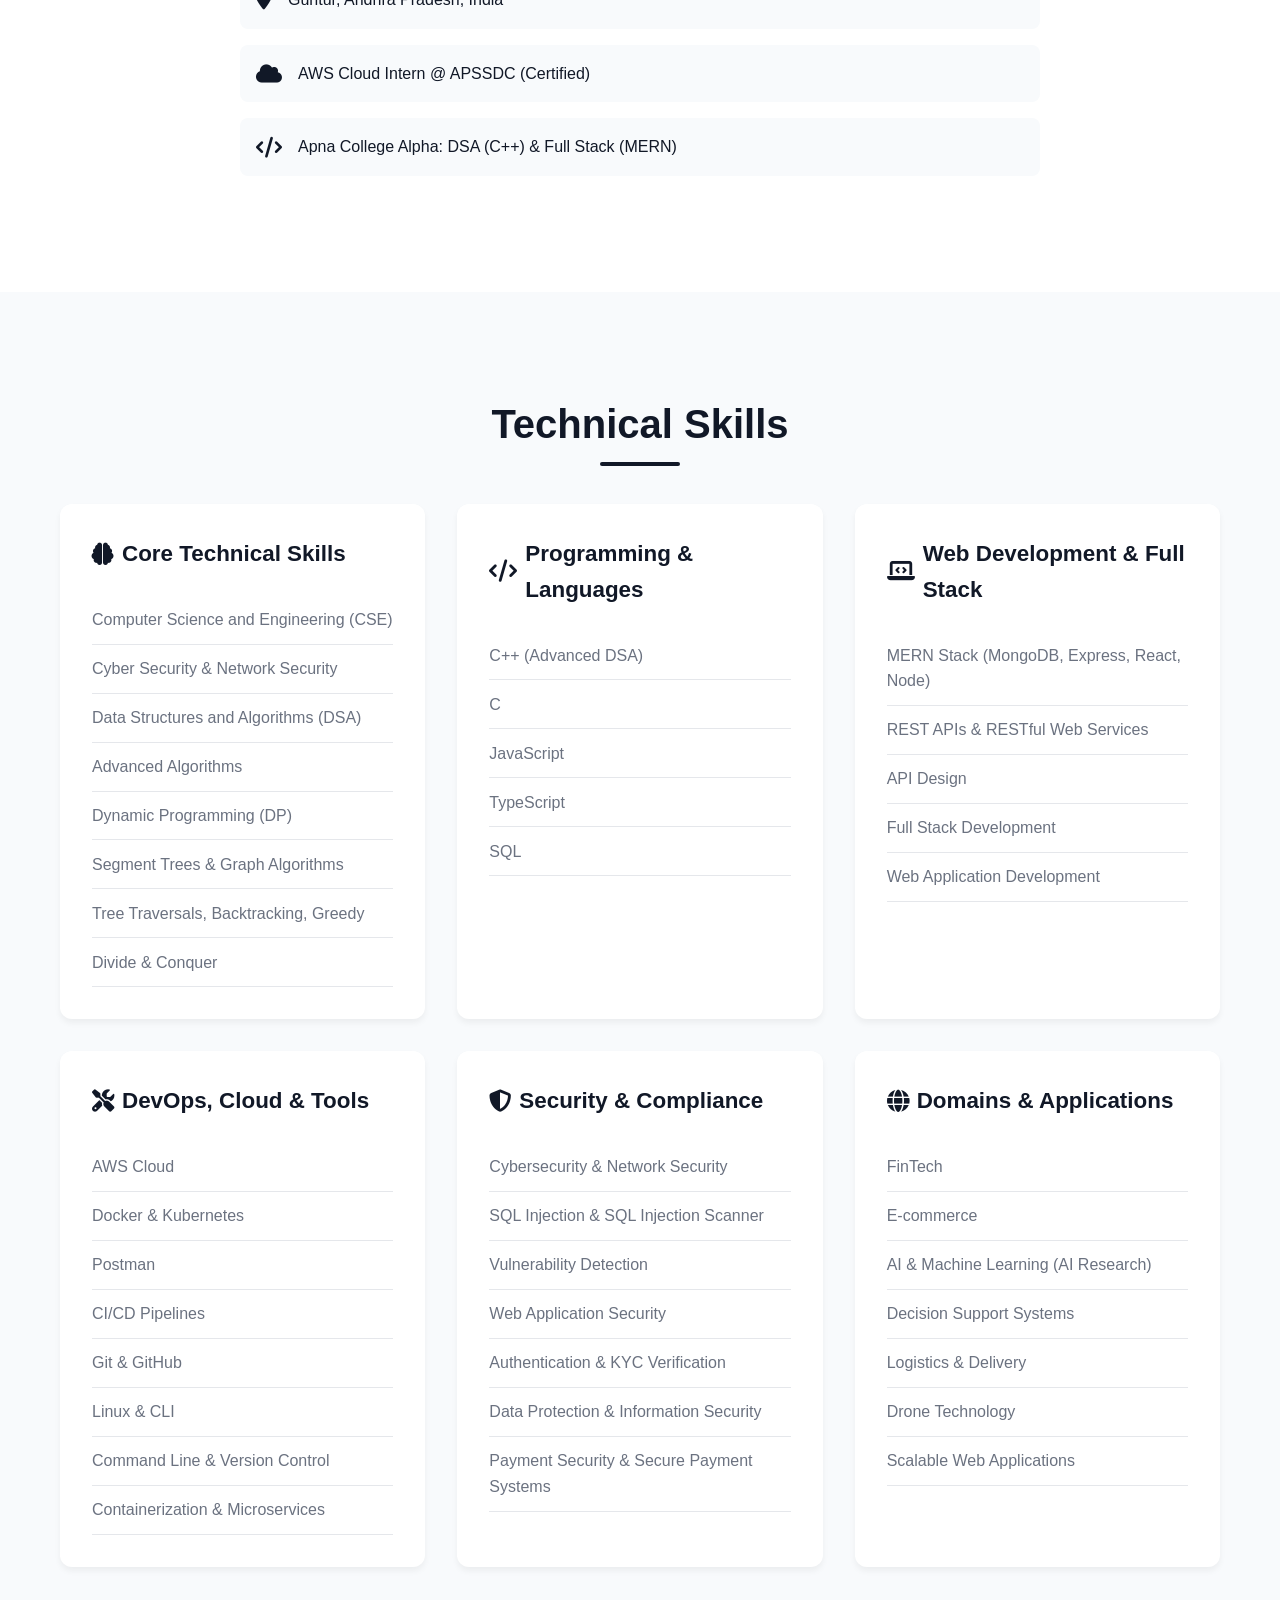
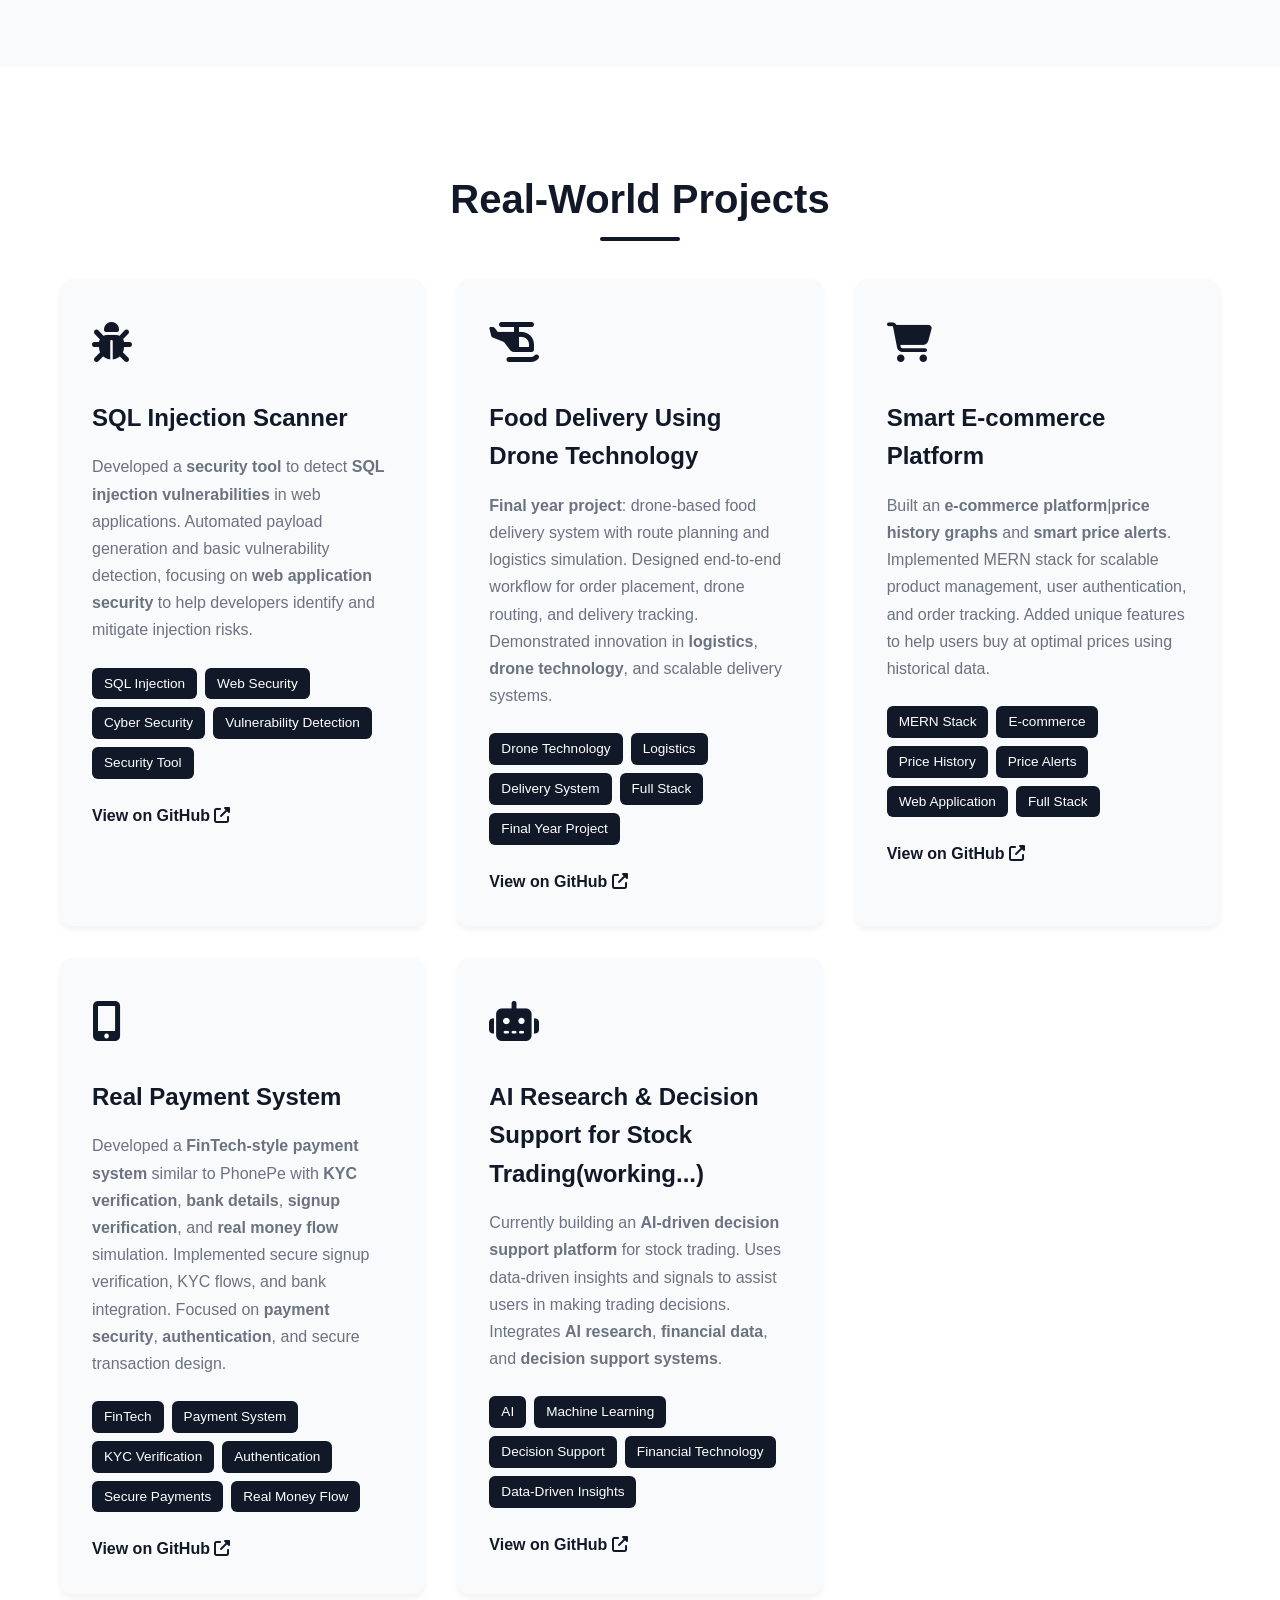
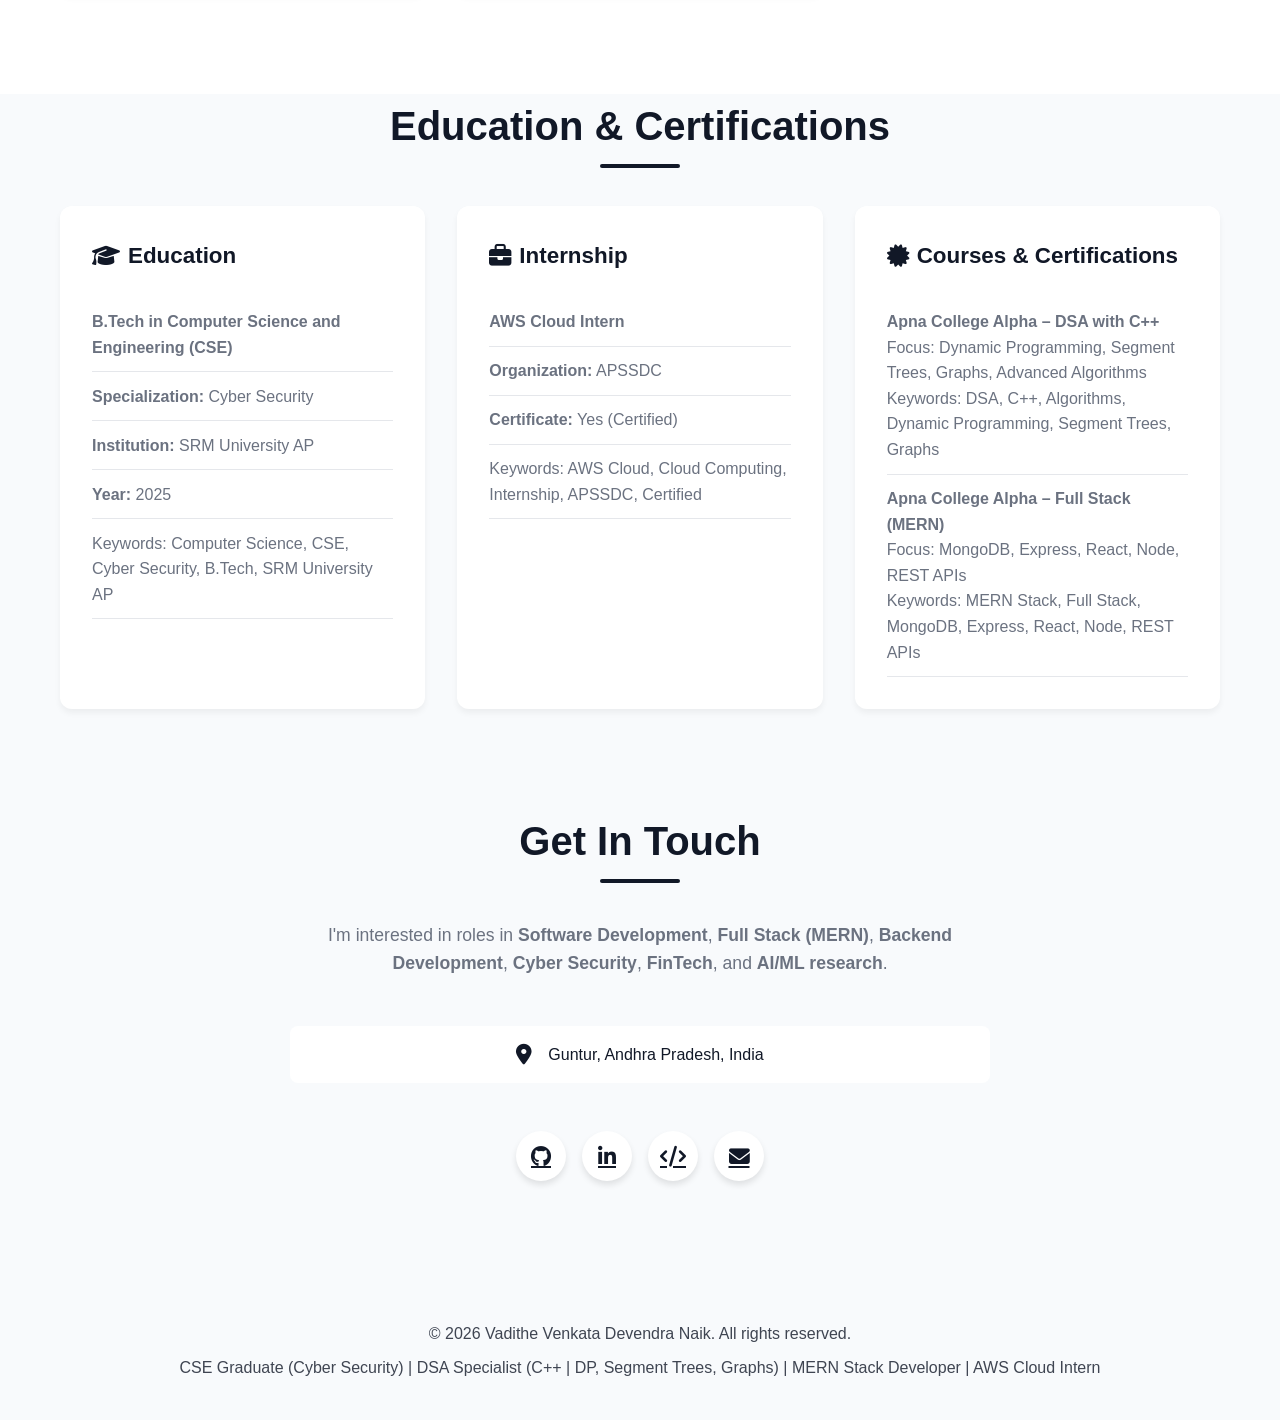
==== commit 41c3650e: "Updated portfolio content" ====
--- a/index.html
+++ b/index.html
@@ -32,7 +32,7 @@
             <h1 class="hero-title">Hi, I'm <span class="highlight">Vadithe Venkata Devendra Naik</span></h1>
             <h2 class="hero-subtitle">
                 Computer Science & Engineering Graduate<br>
-                DSA Specialist (C++ | DP, Segment Trees, Graphs)<br>
+                Advanced DSA  (C++ | DP, Segment Trees, Graphs)<br>
                 MERN Stack Developer | AWS Cloud Intern
             </h2>
             <p class="hero-description">
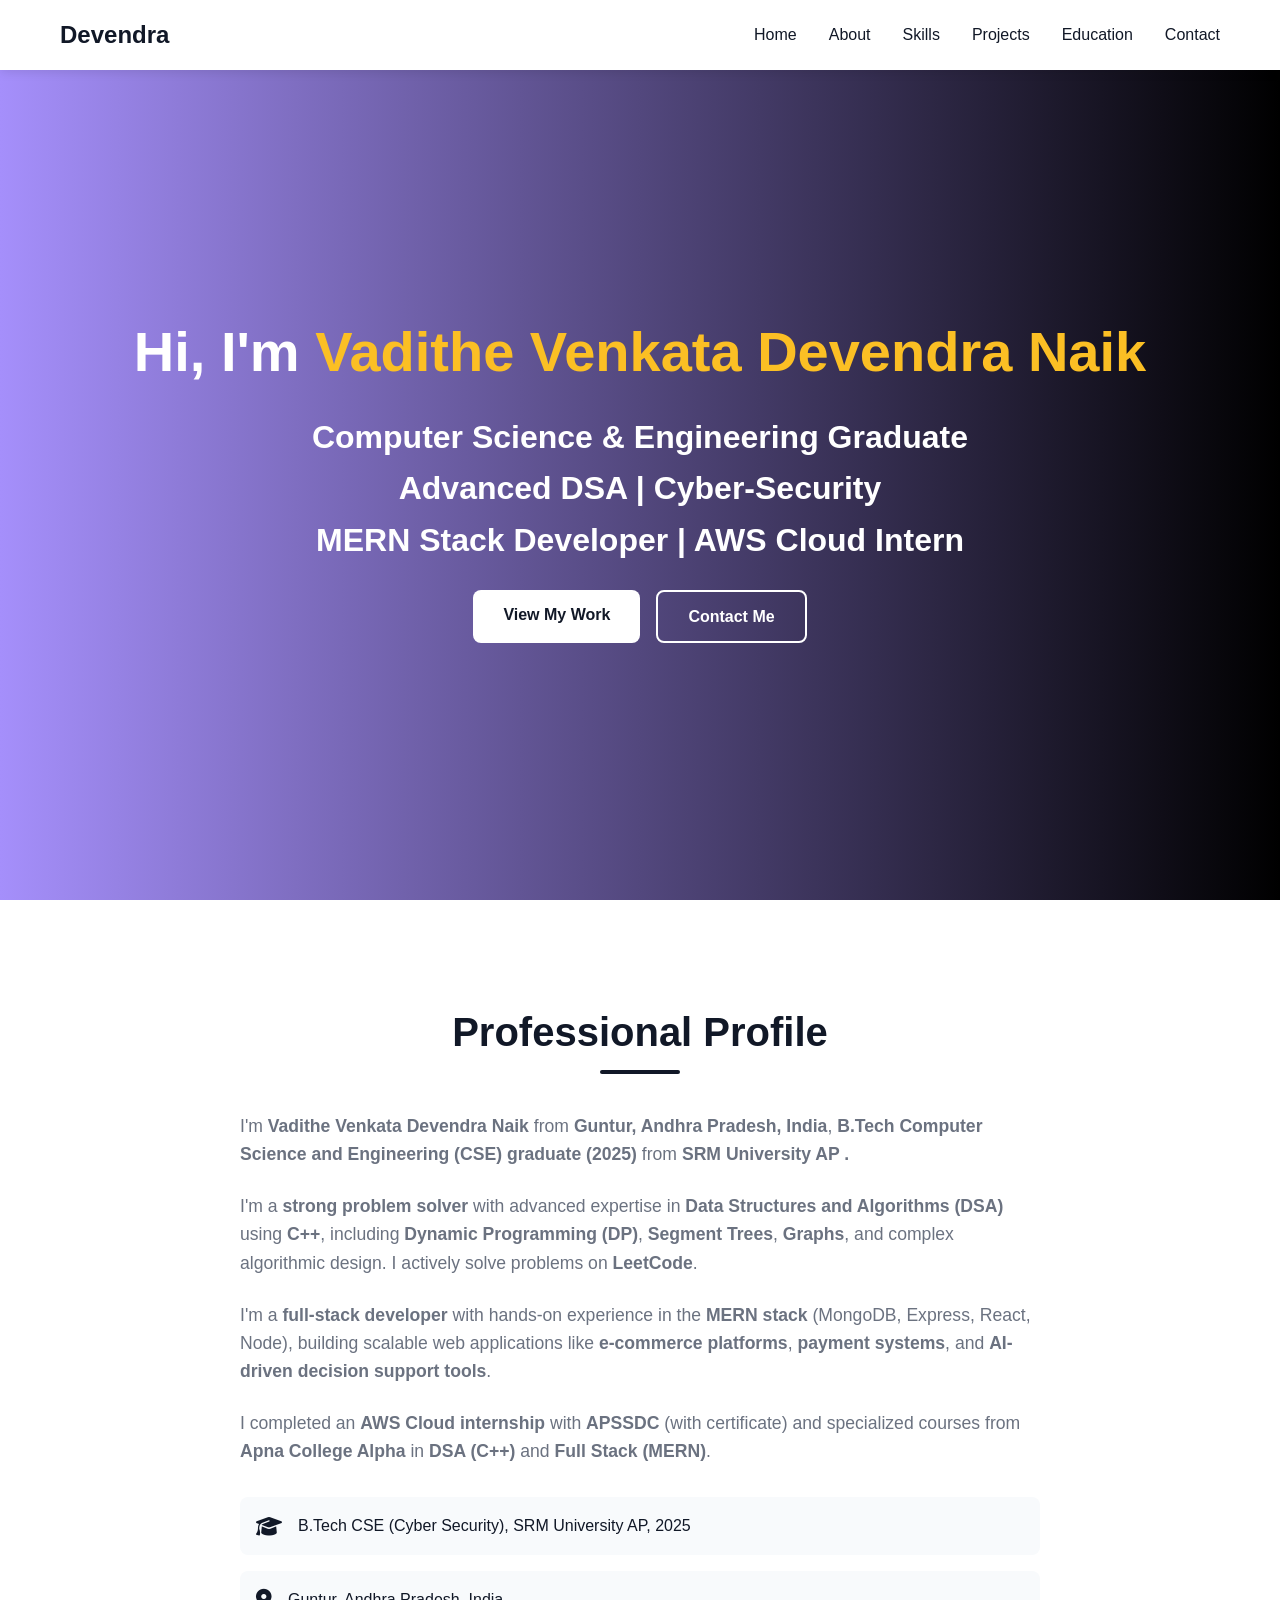
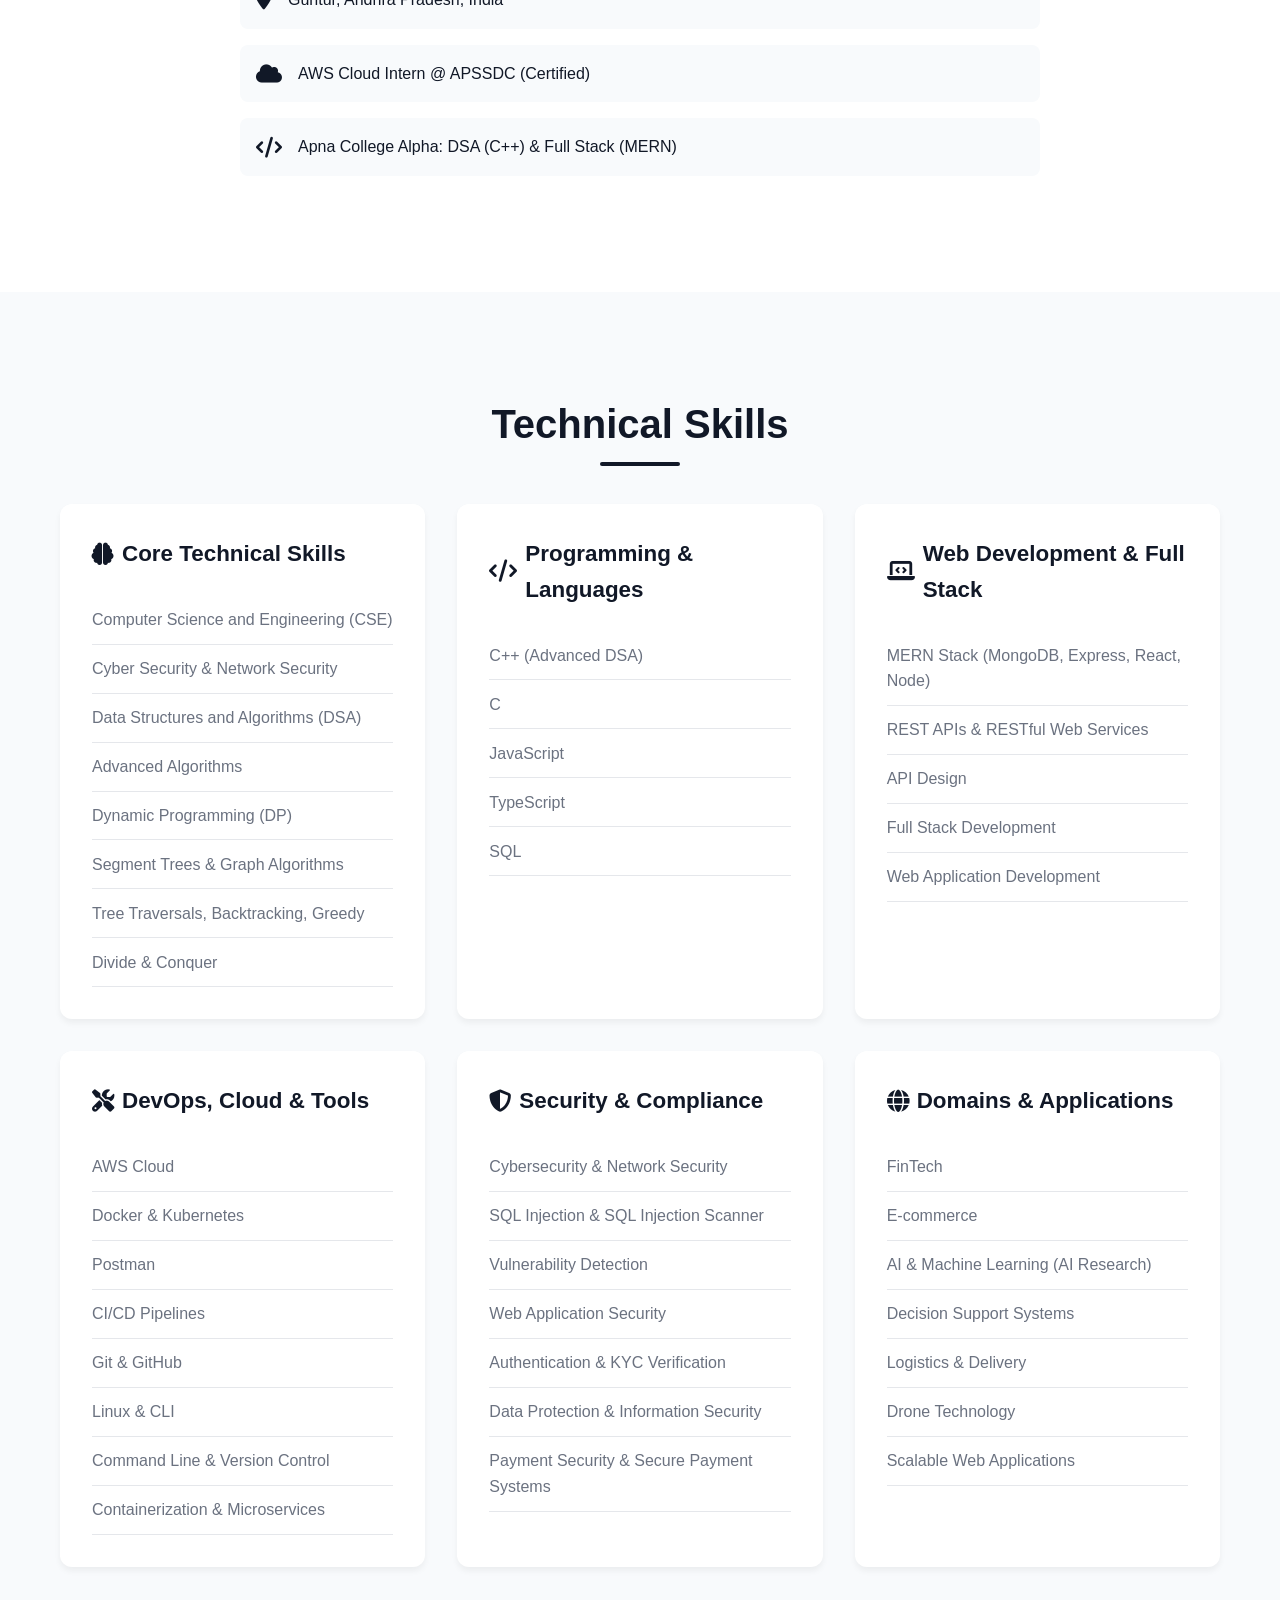
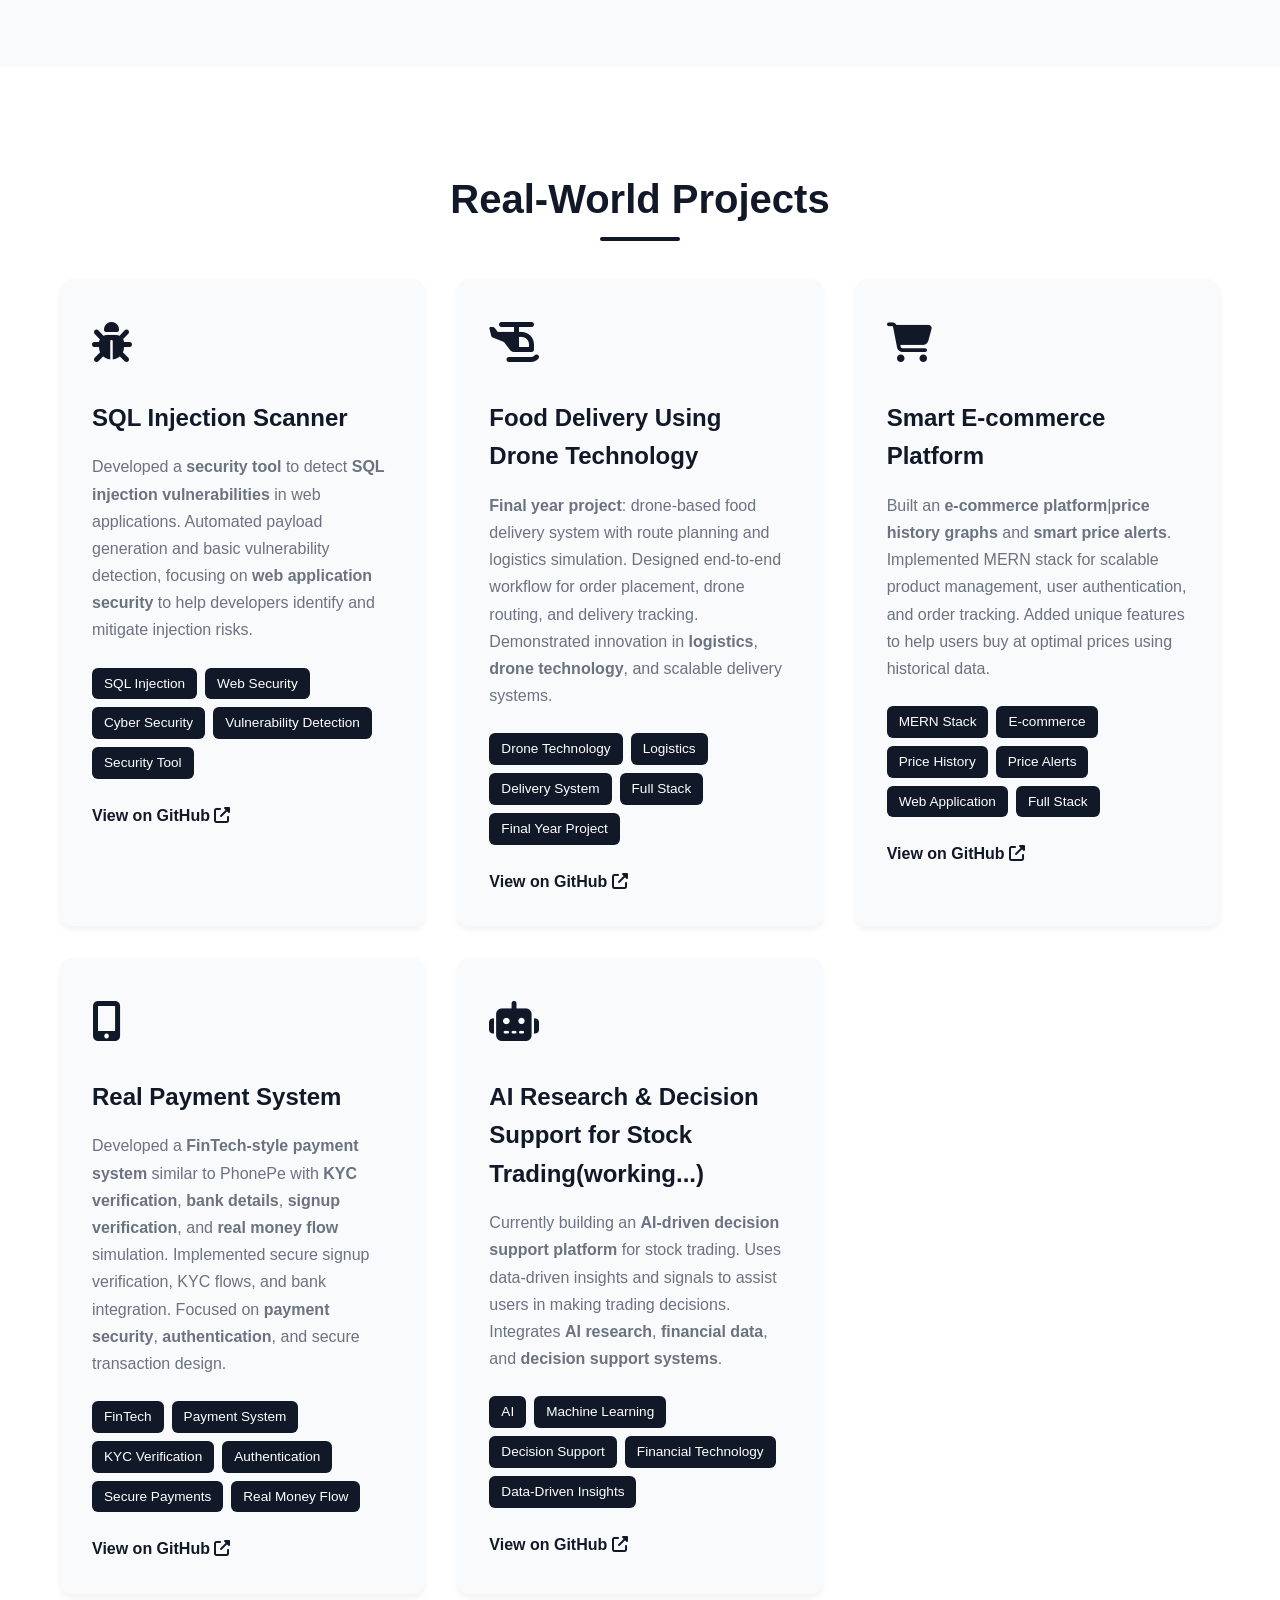
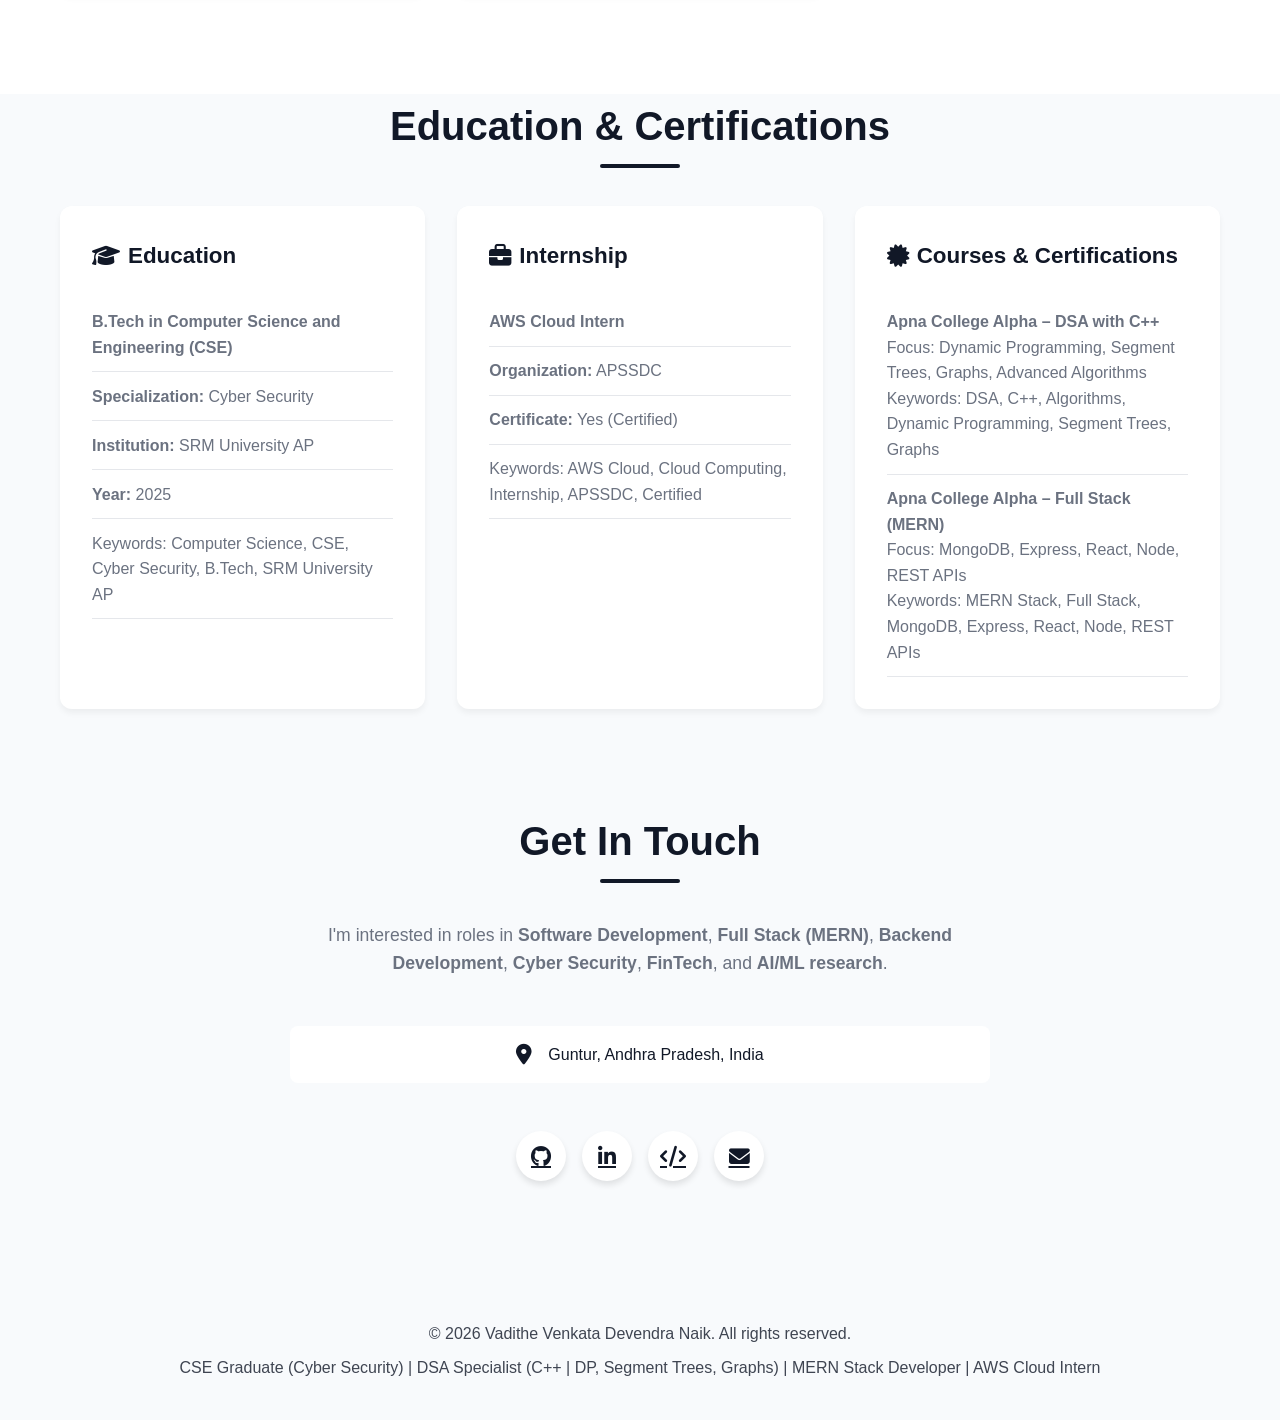
==== commit c866884c: "Updated portfolio content" ====
--- a/index.html
+++ b/index.html
@@ -32,12 +32,12 @@
             <h1 class="hero-title">Hi, I'm <span class="highlight">Vadithe Venkata Devendra Naik</span></h1>
             <h2 class="hero-subtitle">
                 Computer Science & Engineering Graduate<br>
-                Advanced DSA  (C++ | DP, Segment Trees, Graphs)<br>
+                Advanced DSA | Cyber-Security <br>
                 MERN Stack Developer | AWS Cloud Intern
             </h2>
-            <p class="hero-description">
+            <!-- <p class="hero-description">
                 Security-focused Full Stack Developer building scalable web applications, secure payment systems, and AI-driven decision support tools. Expert in advanced DSA with C++, MERN stack, and DevOps tools (Docker, Kubernetes, Postman, REST APIs).
-            </p>
+            </p> -->
             <div class="hero-buttons">
                 <a href="#projects" class="btn btn-primary">View My Work</a>
                 <a href="#contact" class="btn btn-secondary">Contact Me</a>
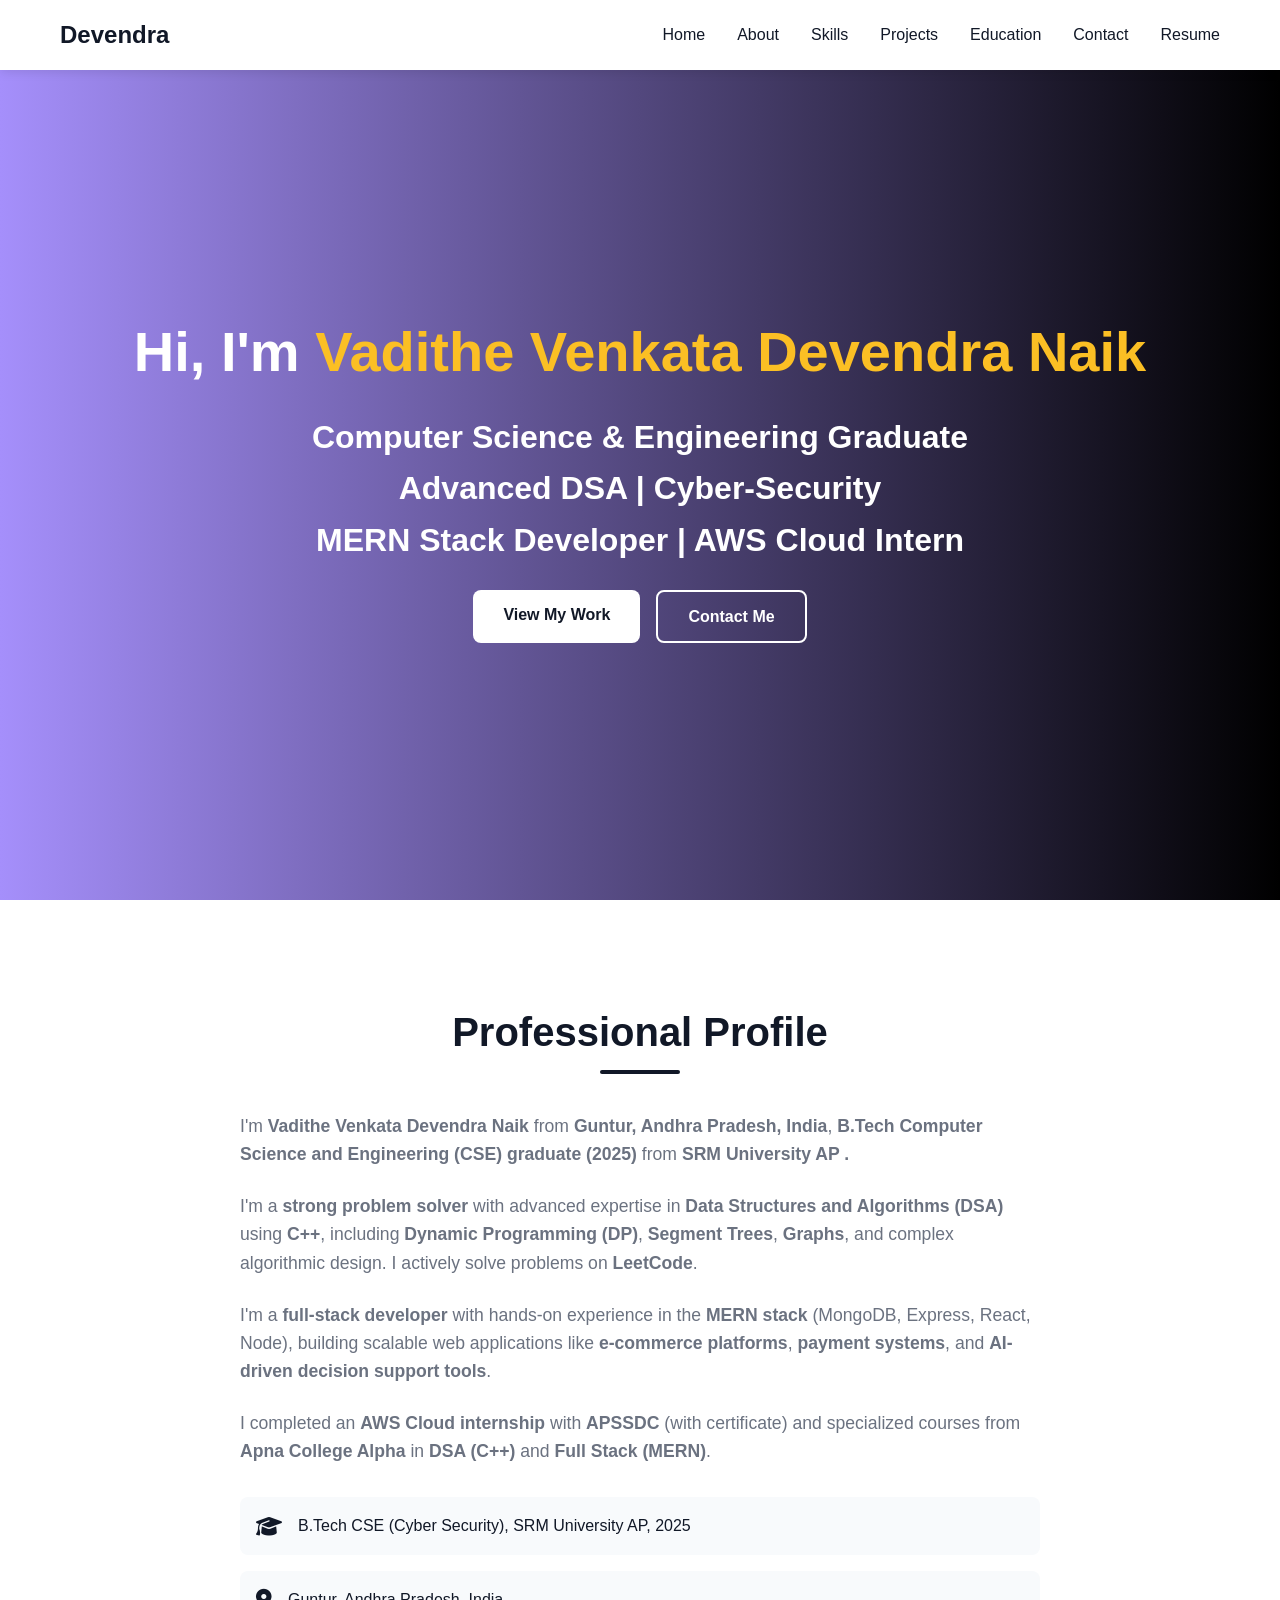
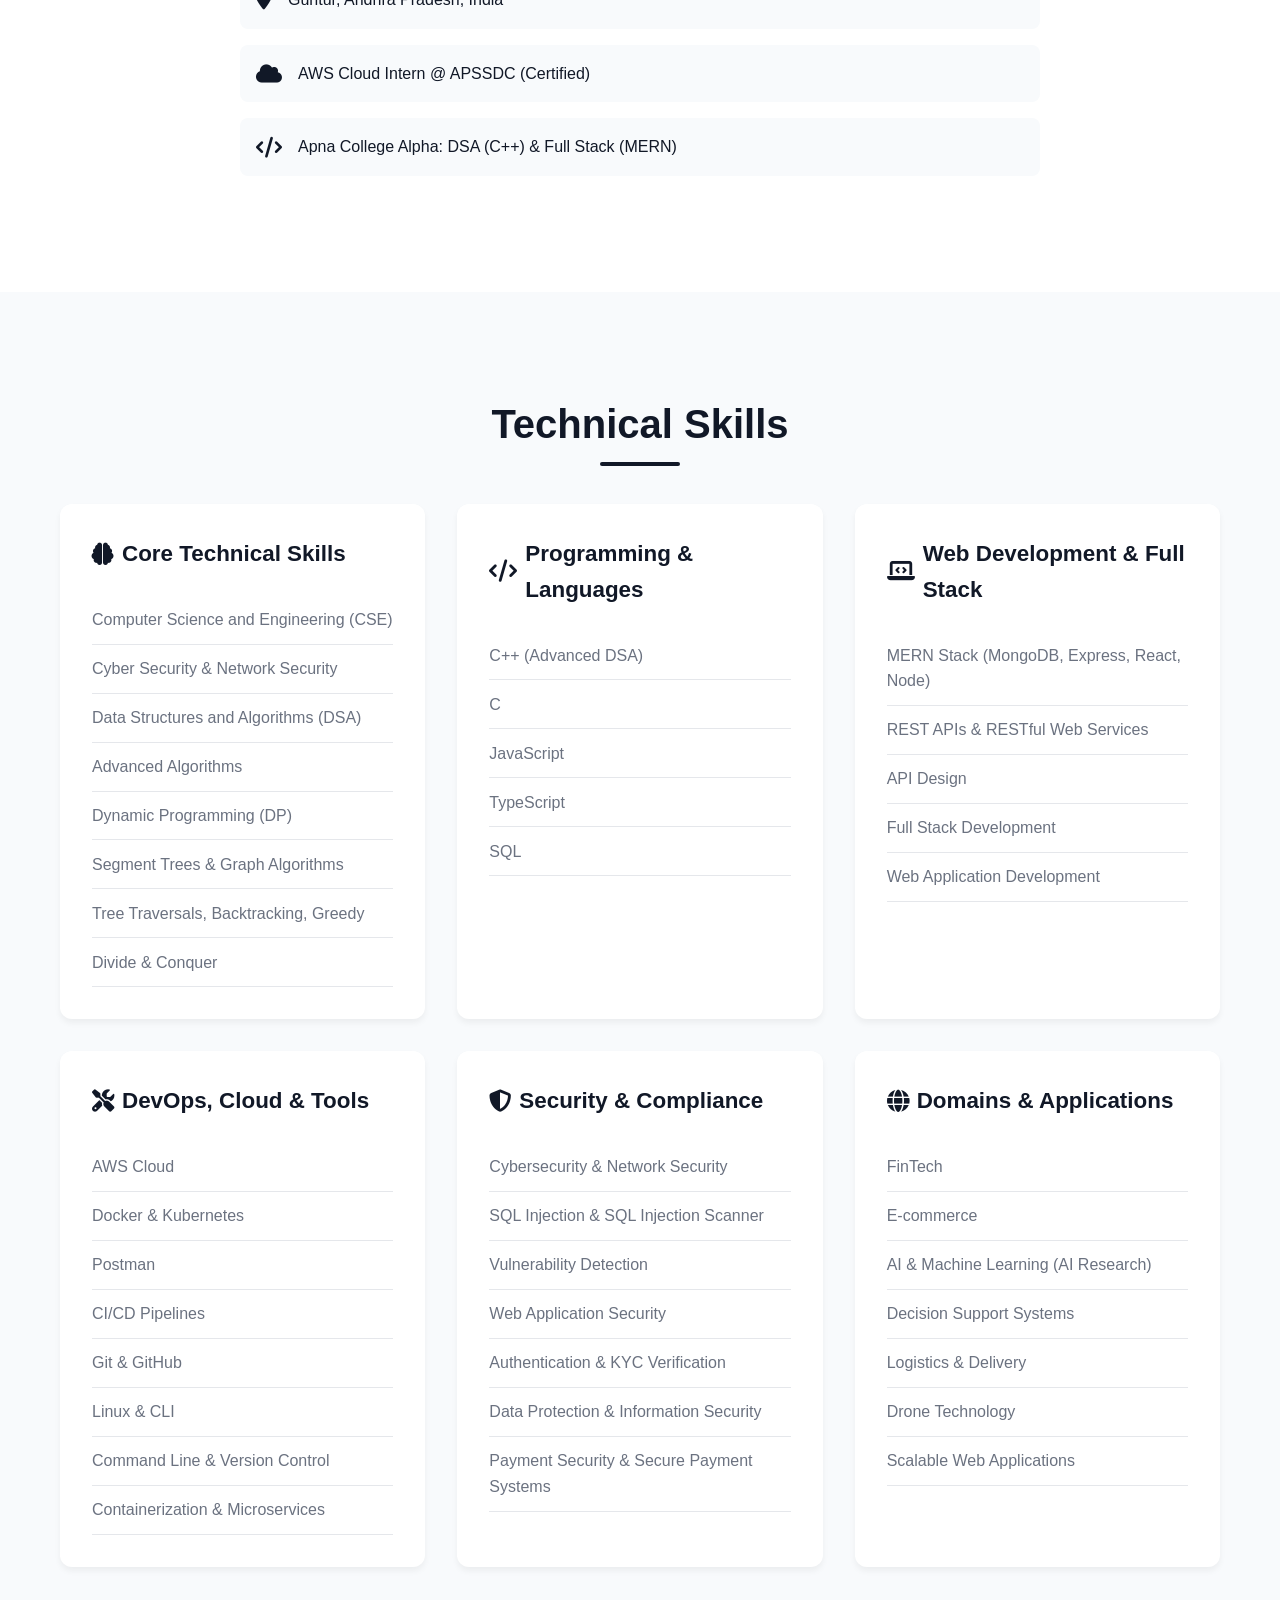
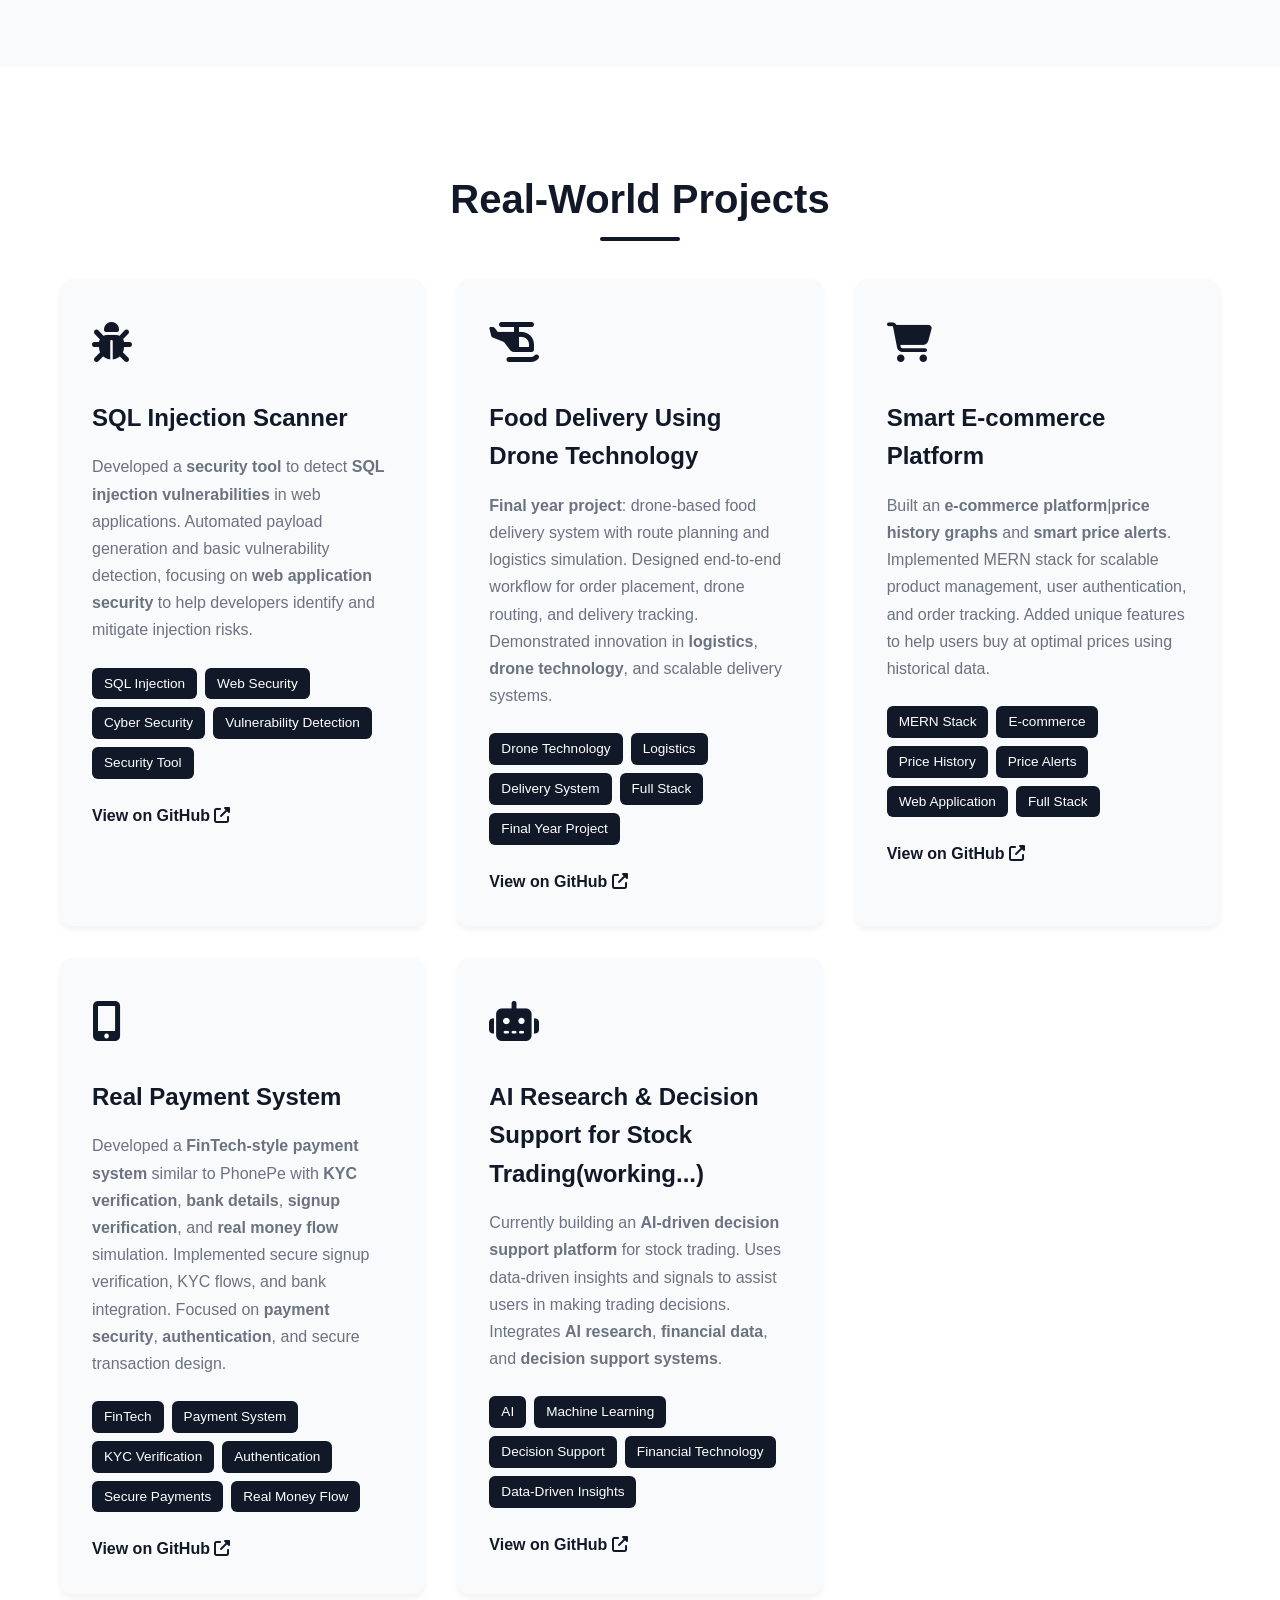
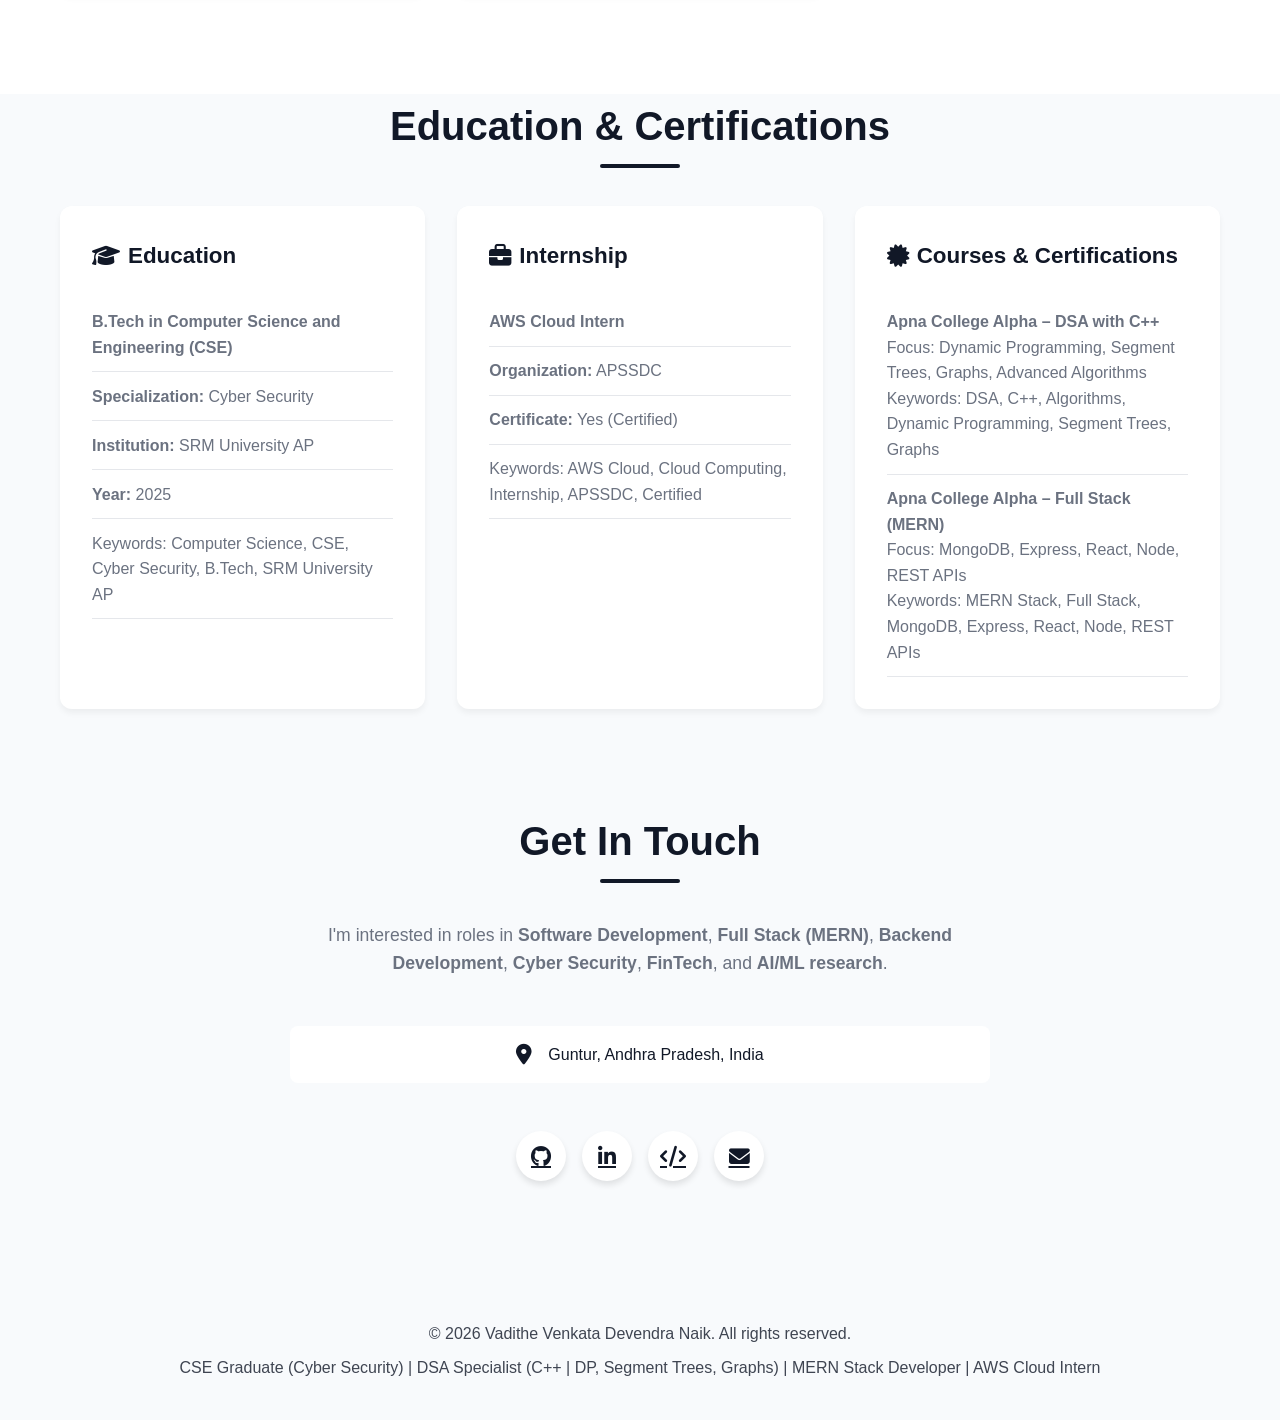
==== commit 36791102: "Added resume to portfolio" ====
--- a/index.html
+++ b/index.html
@@ -19,6 +19,7 @@
                 <li><a href="#projects" class="nav-link">Projects</a></li>
                 <li><a href="#education" class="nav-link">Education</a></li>
                 <li><a href="#contact" class="nav-link">Contact</a></li>
+                <li><a href="dev_resume.pdf" class="nav-link">Resume</a></li>
             </ul>
             <div class="nav-toggle" id="nav-toggle">
                 <i class="fas fa-bars"></i>
@@ -387,7 +388,7 @@
                         <i class="fas fa-code"></i>
                     </a>
 
-                    <a href="devendranaikvadithe@gmail.com" target="_blank" class="social-link" title="Email">
+                    <a href="mailto:devendranaikvadithe@gmail.com"  class="social-link" title="Email">
                         <i class="fas fa-envelope"></i>
                     </a>
 
